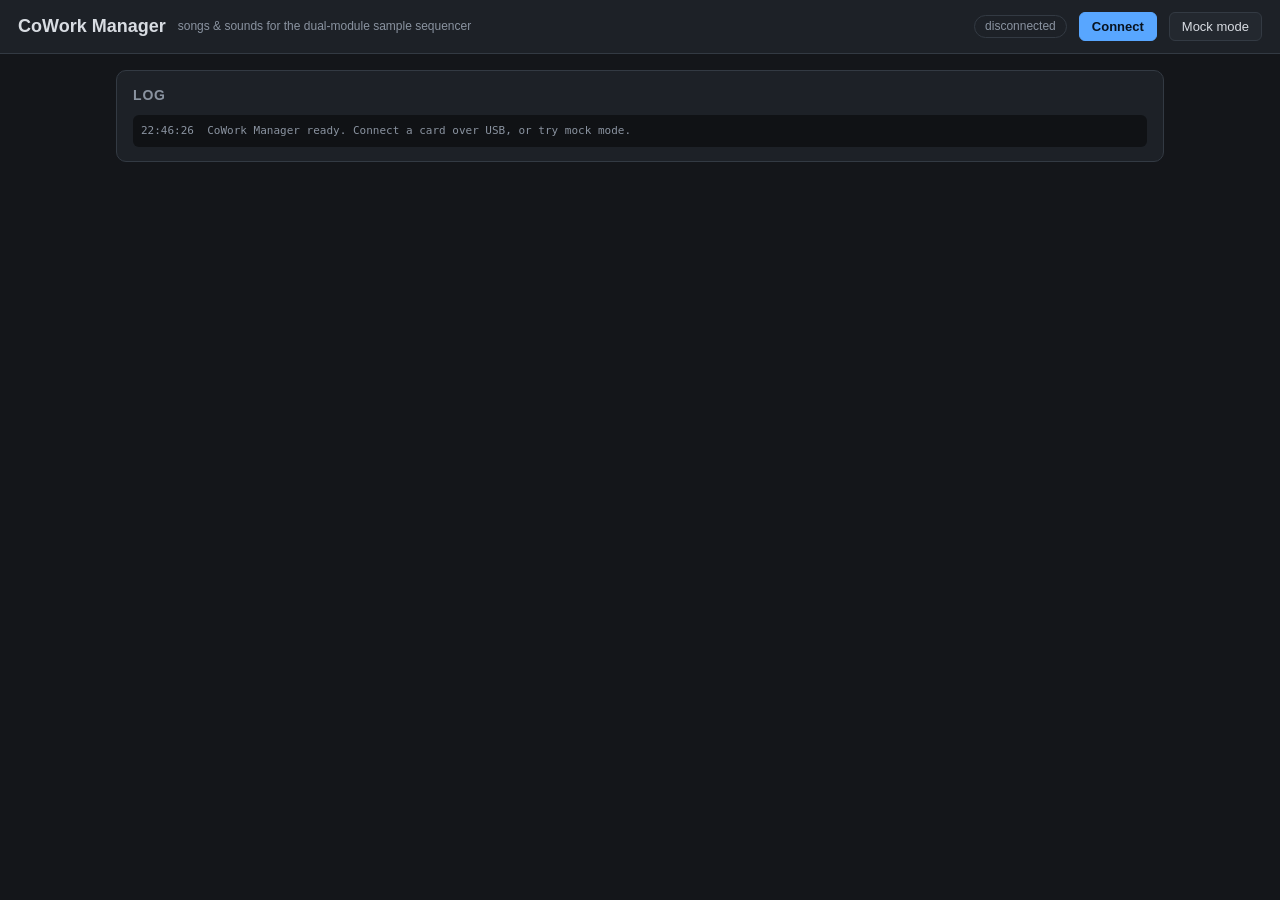
==== releases/121_CoWork/web/cowork.html @ e5cd23f5 "CoWork (121_CoWork): dual-module sample sequencer, new card Two Computers link over the front-panel " ====
<!DOCTYPE html>
<html lang="en">
<head>
<meta charset="utf-8">
<meta name="viewport" content="width=device-width, initial-scale=1">
<title>CoWork Manager</title>
<style>
:root {
  --bg: #14161a; --panel: #1d2127; --panel2: #23282f; --edge: #333a43;
  --text: #d8dce2; --dim: #8a93a0; --acc: #58a6ff; --ok: #4ec97a;
  --warn: #e8b34a; --err: #e06060; --mono: ui-monospace, Menlo, monospace;
}
* { box-sizing: border-box; }
body { margin: 0; background: var(--bg); color: var(--text);
  font: 14px/1.45 -apple-system, "Segoe UI", Roboto, sans-serif; }
header { display: flex; align-items: center; gap: 12px; padding: 12px 18px;
  background: var(--panel); border-bottom: 1px solid var(--edge);
  position: sticky; top: 0; z-index: 5; flex-wrap: wrap; }
header h1 { font-size: 18px; margin: 0; }
header .sub { color: var(--dim); font-size: 12px; }
main { max-width: 1080px; margin: 0 auto; padding: 16px; display: grid; gap: 16px; }
section { background: var(--panel); border: 1px solid var(--edge);
  border-radius: 10px; padding: 14px 16px; }
section h2 { font-size: 14px; margin: 0 0 10px; text-transform: uppercase;
  letter-spacing: .06em; color: var(--dim); }
button { background: var(--panel2); color: var(--text); border: 1px solid var(--edge);
  border-radius: 6px; padding: 6px 12px; cursor: pointer; font-size: 13px; }
button:hover { border-color: var(--acc); }
button.primary { background: var(--acc); color: #08131f; border-color: var(--acc); font-weight: 600; }
button:disabled { opacity: .45; cursor: default; }
select, input[type=text], input[type=number] { background: var(--panel2);
  color: var(--text); border: 1px solid var(--edge); border-radius: 6px; padding: 5px 8px; }
.pill { display: inline-block; padding: 2px 10px; border-radius: 999px;
  font-size: 12px; border: 1px solid var(--edge); color: var(--dim); }
.pill.on { color: var(--ok); border-color: var(--ok); }
.pill.err { color: var(--err); border-color: var(--err); }
.row { display: flex; gap: 10px; align-items: center; flex-wrap: wrap; }
.grid { display: grid; gap: 10px; }
.songs { grid-template-columns: repeat(auto-fill, minmax(220px, 1fr)); }
.kit { grid-template-columns: repeat(auto-fill, minmax(150px, 1fr)); }
.cell { background: var(--panel2); border: 1px solid var(--edge);
  border-radius: 8px; padding: 10px; }
.cell.drop { border-style: dashed; }
.cell.dragover { border-color: var(--acc); background: #253040; }
.cell h3 { margin: 0 0 6px; font-size: 13px; }
.cell .meta { color: var(--dim); font-size: 12px; }
.cell.dirty { border-color: var(--warn); }
.instr { display: grid; grid-template-columns: 1fr 1fr; gap: 12px; }
canvas.wave { width: 100%; height: 46px; background: #171a1f;
  border-radius: 4px; display: block; margin: 6px 0; }
#log { font-family: var(--mono); font-size: 11px; color: var(--dim);
  max-height: 160px; overflow-y: auto; white-space: pre-wrap;
  background: #101215; border-radius: 6px; padding: 8px; }
.bar { height: 8px; background: #10161d; border-radius: 4px; overflow: hidden; }
.bar > div { height: 100%; background: var(--acc); width: 0%; transition: width .1s; }
table { border-collapse: collapse; width: 100%; font-size: 13px; }
th, td { text-align: left; padding: 4px 8px; border-bottom: 1px solid var(--edge); }
th { color: var(--dim); font-weight: 500; }
label.cfg { display: flex; justify-content: space-between; align-items: center;
  gap: 10px; padding: 3px 0; }
.cfggrid { display: grid; grid-template-columns: repeat(auto-fill, minmax(280px, 1fr)); gap: 4px 24px; }
.hint { color: var(--dim); font-size: 12px; }
dialog { background: var(--panel); color: var(--text); border: 1px solid var(--edge);
  border-radius: 10px; max-width: 640px; width: 90%; }
dialog::backdrop { background: rgba(0,0,0,.55); }
</style>
</head>
<body>

<header>
  <h1>CoWork Manager</h1>
  <span class="sub">songs &amp; sounds for the dual-module sample sequencer</span>
  <span style="flex:1"></span>
  <span id="connState" class="pill">disconnected</span>
  <button id="btnConnect" class="primary">Connect</button>
  <button id="btnMock" title="Explore the UI against a simulated card">Mock mode</button>
</header>

<main>
  <section id="statusPanel" hidden>
    <h2>Card</h2>
    <div class="row">
      <span class="pill" id="stFlash">–</span>
      <span class="pill" id="stRole">–</span>
      <span class="pill" id="stMode">–</span>
      <span class="pill" id="stPlaying">–</span>
      <span class="pill" id="stBpm">–</span>
      <span class="pill" id="stLinked">–</span>
      <span style="flex:1"></span>
      <button id="btnPlay">Play</button>
      <button id="btnStop">Stop</button>
      <button id="btnRefresh">Refresh</button>
    </div>
    <div style="margin-top:10px">
      <div class="row" style="justify-content:space-between">
        <span class="hint">Sample storage</span><span class="hint" id="stUsage">–</span>
      </div>
      <div class="bar"><div id="usageBar"></div></div>
    </div>
  </section>

  <section id="songsPanel" hidden>
    <h2>Songs <span class="hint">— drop a .mid file on a slot</span></h2>
    <div class="grid songs" id="songGrid"></div>
  </section>

  <section id="instrPanel" hidden>
    <h2>Instruments <span class="hint">(melodic mode) — drop an audio file</span></h2>
    <div class="instr" id="instrGrid"></div>
  </section>

  <section id="kitPanel" hidden>
    <h2>Drum kit <span class="hint">(percussive mode) — drop audio files on pads</span></h2>
    <div class="row" style="margin-bottom:8px">
      <button id="btnGmReset">Reset note map to GM</button>
    </div>
    <div class="grid kit" id="kitGrid"></div>
  </section>

  <section id="configPanel" hidden>
    <h2>Configuration <span class="hint">— applies live; saved on the card when stopped</span></h2>
    <div class="cfggrid" id="cfgGrid"></div>
  </section>

  <section id="applyPanel" hidden>
    <h2>Apply changes</h2>
    <div class="row">
      <span id="applySummary" class="hint">No staged changes.</span>
      <span style="flex:1"></span>
      <button id="btnApply" class="primary" disabled>Apply to card</button>
    </div>
    <div class="bar" style="margin-top:8px"><div id="applyBar"></div></div>
    <div class="hint" id="applyDetail"></div>
  </section>

  <section>
    <h2>Log</h2>
    <div id="log"></div>
  </section>
</main>

<dialog id="midiDialog">
  <h3 style="margin-top:0">Import MIDI file</h3>
  <div id="midiInfo" class="hint"></div>
  <table id="midiTable"></table>
  <div class="hint" id="midiPreview" style="margin:8px 0"></div>
  <div class="row" style="justify-content:flex-end; margin-top:10px">
    <button id="midiCancel">Cancel</button>
    <button id="midiOk" class="primary">Stage to slot</button>
  </div>
</dialog>

<script id="cowork-core">
"use strict";
// ============================================================================
// CoWorkCore — pure logic shared with the node test harness. Everything in
// this block must run without a DOM. The byte formats implemented here are
// specified in docs/FORMATS.md; the firmware implements the same contract.
// ============================================================================
const CoWorkCore = (() => {

const PPQN = 96;
const SEQ_MAGIC = 0x51535743;   // "CWSQ"
const BANK_MAGIC = 0x42535743;  // "CWSB"
const CFG_MAGIC = 0x46435743;   // "CWCF"
const BANK_SLOTS = 18;
const NUM_LANES = 16;
const SAMPLE_RATE = 24000;
const SECTOR = 4096;
const SONG_SLOT_BYTES = 65536;
const MAX_EVENTS = Math.floor((SONG_SLOT_BYTES - 64) / 8);
const CONFIG_BYTES = 128;

// ---------------------------------------------------------------- CRC32
const crcTable = (() => {
  const t = new Uint32Array(256);
  for (let n = 0; n < 256; n++) {
    let c = n;
    for (let k = 0; k < 8; k++) c = (c & 1) ? (0xEDB88320 ^ (c >>> 1)) : (c >>> 1);
    t[n] = c >>> 0;
  }
  return t;
})();

function crc32(bytes) {
  let c = 0xFFFFFFFF;
  for (let i = 0; i < bytes.length; i++)
    c = crcTable[(c ^ bytes[i]) & 0xFF] ^ (c >>> 8);
  return (c ^ 0xFFFFFFFF) >>> 0;
}

// ---------------------------------------------------------------- helpers
function u32le(v) {
  return Uint8Array.of(v & 0xFF, (v >>> 8) & 0xFF, (v >>> 16) & 0xFF, (v >>> 24) & 0xFF);
}
function readU32(bytes, off) {
  return (bytes[off] | (bytes[off + 1] << 8) | (bytes[off + 2] << 16) |
          (bytes[off + 3] << 24)) >>> 0;
}
function readU16(bytes, off) { return bytes[off] | (bytes[off + 1] << 8); }
function writeU16(bytes, off, v) { bytes[off] = v & 0xFF; bytes[off + 1] = (v >>> 8) & 0xFF; }
function writeU32(bytes, off, v) {
  bytes[off] = v & 0xFF; bytes[off + 1] = (v >>> 8) & 0xFF;
  bytes[off + 2] = (v >>> 16) & 0xFF; bytes[off + 3] = (v >>> 24) & 0xFF;
}
function writeName(bytes, off, len, str) {
  for (let i = 0; i < len; i++) bytes[off + i] = 0;
  const enc = new TextEncoder().encode(str || "");
  for (let i = 0; i < Math.min(len, enc.length); i++) bytes[off + i] = enc[i];
}
function readName(bytes, off, len) {
  let end = off;
  while (end < off + len && bytes[end] !== 0) end++;
  return new TextDecoder().decode(bytes.slice(off, end));
}

const NOTE_NAMES = ["C", "C#", "D", "D#", "E", "F", "F#", "G", "G#", "A", "A#", "B"];
function noteName(n) { return NOTE_NAMES[n % 12] + (Math.floor(n / 12) - 1); }

// ---------------------------------------------------------------- flash map
// Mirrors src/storage/FlashMap.h — used by MockDevice and for sanity checks;
// the real card publishes its map via the I command.
function computeMap(flashBytes) {
  const configOff = 0x040000;
  const songsOff = configOff + SECTOR;
  const songSlots = flashBytes >= 8 * 1024 * 1024 ? 8 : 4;
  const bankOff = songsOff + songSlots * SONG_SLOT_BYTES;
  return {
    flash: flashBytes,
    config: { off: configOff, len: SECTOR },
    songs: { off: songsOff, slotLen: SONG_SLOT_BYTES, slots: songSlots },
    samples: { off: bankOff, dataOff: bankOff + SECTOR, end: flashBytes },
  };
}

// ---------------------------------------------------------------- SMF parser
function parseSMF(bytes) {
  if (bytes.length < 14) throw new Error("Not a MIDI file (too short)");
  let p = 0;
  const str4 = () => String.fromCharCode(bytes[p], bytes[p + 1], bytes[p + 2], bytes[p + 3]);
  if (str4() !== "MThd") throw new Error("Not a MIDI file (no MThd)");
  p += 4;
  const hlen = readU32be(); const format = readU16be(); const ntrks = readU16be();
  const division = readU16be();
  p += hlen - 6;
  if (format === 2) throw new Error("SMF format 2 is not supported");
  if (division & 0x8000) throw new Error("SMPTE time division is not supported");
  if (division === 0) throw new Error("Invalid time division");

  function readU32be() { const v = (bytes[p] << 24) | (bytes[p+1] << 16) | (bytes[p+2] << 8) | bytes[p+3]; p += 4; return v >>> 0; }
  function readU16be() { const v = (bytes[p] << 8) | bytes[p+1]; p += 2; return v; }
  function readVarLen(end) {
    let v = 0;
    for (let i = 0; i < 4 && p < end; i++) {
      const b = bytes[p++];
      v = (v << 7) | (b & 0x7F);
      if (!(b & 0x80)) return v;
    }
    return v;
  }

  const tracks = [];
  const warnings = [];
  for (let t = 0; t < ntrks && p + 8 <= bytes.length; t++) {
    if (str4() !== "MTrk") { warnings.push(`Track ${t}: bad chunk id, stopping`); break; }
    p += 4;
    const len = readU32be();
    const end = Math.min(p + len, bytes.length);
    const track = { name: "", events: [], channels: new Set(), noteCount: 0,
                    pitchSum: 0, minNote: 127, maxNote: 0 };
    let tick = 0;
    let running = 0;
    while (p < end) {
      tick += readVarLen(end);
      let status = bytes[p];
      if (status & 0x80) { p++; if (status < 0xF0) running = status; }
      else { status = running; if (!status) { p++; continue; } }

      if (status === 0xFF) {
        const type = bytes[p++];
        const mlen = readVarLen(end);
        if (type === 0x51 && mlen === 3) {
          const uspq = (bytes[p] << 16) | (bytes[p + 1] << 8) | bytes[p + 2];
          track.events.push({ tick, kind: "tempo", uspq });
        } else if (type === 0x58 && mlen >= 2) {
          track.events.push({ tick, kind: "tsig", num: bytes[p], denomLog2: bytes[p + 1] });
        } else if (type === 0x03) {
          track.name = new TextDecoder().decode(bytes.slice(p, p + mlen));
        }
        p += mlen;
        if (type === 0x2F) break;
        continue;
      }
      if (status === 0xF0 || status === 0xF7) { const slen = readVarLen(end); p += slen; continue; }

      const hi = status & 0xF0;
      const ch = status & 0x0F;
      const d1 = bytes[p++] & 0x7F;
      let d2 = 0;
      if (hi !== 0xC0 && hi !== 0xD0) d2 = bytes[p++] & 0x7F;

      if (hi === 0x90 && d2 > 0) {
        track.events.push({ tick, kind: "on", ch, note: d1, vel: d2 });
        track.channels.add(ch);
        track.noteCount++;
        track.pitchSum += d1;
        track.minNote = Math.min(track.minNote, d1);
        track.maxNote = Math.max(track.maxNote, d1);
      } else if (hi === 0x80 || (hi === 0x90 && d2 === 0)) {
        track.events.push({ tick, kind: "off", ch, note: d1 });
      }
      // CC / bend / aftertouch / program: dropped in v1
    }
    p = end;
    tracks.push(track);
  }
  return { format, division, tracks, warnings };
}

// Channel usage summary for the mapping UI
function smfChannelSummary(parsed) {
  const chans = new Map();
  for (const tr of parsed.tracks)
    for (const ev of tr.events) {
      if (ev.kind !== "on") continue;
      let c = chans.get(ev.ch);
      if (!c) { c = { ch: ev.ch, notes: 0, pitchSum: 0, min: 127, max: 0, trackNames: new Set() }; chans.set(ev.ch, c); }
      c.notes++; c.pitchSum += ev.note;
      c.min = Math.min(c.min, ev.note); c.max = Math.max(c.max, ev.note);
      if (tr.name) c.trackNames.add(tr.name);
    }
  const list = [...chans.values()].sort((a, b) => a.ch - b.ch);
  for (const c of list) c.avg = c.notes ? c.pitchSum / c.notes : 0;
  return list;
}

// Auto-suggest channel -> part: ch10 drums, lowest avg pitch bass, densest lead
function suggestChannelMap(summary) {
  const map = {};
  for (const c of summary) map[c.ch] = -1;
  const melodic = summary.filter(c => c.ch !== 9);
  for (const c of summary) if (c.ch === 9) map[9] = 2;
  if (melodic.length) {
    const byPitch = [...melodic].sort((a, b) => a.avg - b.avg);
    const bass = byPitch[0];
    const rest = melodic.filter(c => c !== bass);
    const lead = rest.sort((a, b) => b.notes - a.notes)[0];
    if (lead) map[lead.ch] = 0;
    if (rest.length || !lead) map[bass.ch] = 1;
    else map[bass.ch] = 0; // only one melodic channel: make it the lead
  }
  return map;
}

// Convert a parsed SMF + channel->part map into CWSQ fields.
// channelMap: {ch: 0|1|2|-1}. Returns {events, lengthTicks, tempoUspq, tsig, stats}.
function convertSMF(parsed, channelMap, opts = {}) {
  const scale = PPQN / parsed.division;
  const raw = [];
  let tsig = { num: 4, denomLog2: 2 };
  let sawTsig = false;

  for (const tr of parsed.tracks) {
    for (const ev of tr.events) {
      const tick = Math.round(ev.tick * scale);
      if (ev.kind === "tempo") raw.push({ tick, type: 2, uspq: ev.uspq });
      else if (ev.kind === "tsig") { if (!sawTsig) { tsig = { num: ev.num, denomLog2: ev.denomLog2 }; sawTsig = true; } }
      else if (ev.kind === "on" || ev.kind === "off") {
        const part = channelMap[ev.ch];
        if (part === undefined || part < 0) continue;
        raw.push({ tick, type: ev.kind === "on" ? 1 : 0, part, note: ev.note, vel: ev.vel || 0 });
      }
    }
  }

  // Sort: tick, then TEMPO(2) -> OFF(0) -> ON(1)
  const order = { 2: 0, 0: 1, 1: 2 };
  raw.sort((a, b) => a.tick - b.tick || order[a.type] - order[b.type]);

  // Pair notes; repair overlaps; enforce min 1-tick length
  const active = new Map(); // key part<<8|note -> [onTick,...] FIFO
  const out = [];
  let lastTempo = -1;
  for (const ev of raw) {
    if (ev.type === 2) {
      if (ev.uspq !== lastTempo) { out.push(ev); lastTempo = ev.uspq; }
      continue;
    }
    const key = (ev.part << 8) | ev.note;
    if (ev.type === 1) {
      if (active.has(key) && active.get(key).length > 0) {
        // Overlapping same-pitch note: retrigger
        out.push({ tick: ev.tick, type: 0, part: ev.part, note: ev.note, vel: 0 });
        active.get(key).shift();
      }
      out.push(ev);
      if (!active.has(key)) active.set(key, []);
      active.get(key).push(ev.tick);
    } else {
      const q = active.get(key);
      if (!q || q.length === 0) continue; // stray off
      const onTick = q.shift();
      out.push({ tick: Math.max(ev.tick, onTick + 1), type: 0, part: ev.part, note: ev.note, vel: 0 });
    }
  }
  let maxTick = 0;
  for (const ev of out) maxTick = Math.max(maxTick, ev.tick);
  // Dangling note-ons get an off at the end
  for (const [key, q] of active)
    for (const onTick of q)
      out.push({ tick: Math.max(maxTick, onTick + 1), type: 0,
                 part: (key >> 8) & 0xFF, note: key & 0xFF, vel: 0 });
  for (const ev of out) maxTick = Math.max(maxTick, ev.tick);

  // Re-sort after repairs (off ticks may have moved)
  out.sort((a, b) => a.tick - b.tick || order[a.type] - order[b.type]);

  // Bar-round the length
  const ticksPerBar = Math.max(1, Math.round(tsig.num * PPQN * 4 / (1 << tsig.denomLog2)));
  const lengthTicks = Math.max(ticksPerBar, Math.ceil(maxTick / ticksPerBar) * ticksPerBar);

  const firstTempo = out.find(e => e.type === 2 && e.tick === 0);
  const tempoUspq = opts.tempoUspq || (firstTempo ? firstTempo.uspq : 500000);

  const stats = {
    events: out.length + 1, // + END sentinel
    bytes: 64 + (out.length + 1) * 8,
    bars: lengthTicks / ticksPerBar,
    tempoChanges: out.filter(e => e.type === 2).length,
    truncated: false,
  };
  if (out.length + 1 > MAX_EVENTS) {
    out.length = MAX_EVENTS - 1;
    stats.truncated = true;
    stats.events = out.length + 1;
    stats.bytes = 64 + (out.length + 1) * 8;
  }
  return { events: out, lengthTicks, tempoUspq, tsig, stats };
}

// ---------------------------------------------------------------- CWSQ codec
function encodeSong({ name, events, lengthTicks, loopStart = 0, loopEnd = null,
                      tempoUspq = 500000, tsig = { num: 4, denomLog2: 2 }, loop = true }) {
  if (loopEnd === null) loopEnd = lengthTicks;
  const n = events.length + 1;
  const evBytes = new Uint8Array(n * 8);
  let o = 0;
  const put = (tick, type, b5, b6, b7) => {
    writeU32(evBytes, o, tick);
    evBytes[o + 4] = type; evBytes[o + 5] = b5; evBytes[o + 6] = b6; evBytes[o + 7] = b7;
    o += 8;
  };
  for (const ev of events) {
    if (ev.type === 2)
      put(ev.tick, 2, (ev.uspq >> 16) & 0xFF, (ev.uspq >> 8) & 0xFF, ev.uspq & 0xFF);
    else
      put(ev.tick, ev.type, ev.part, ev.note, ev.type === 1 ? Math.max(1, ev.vel) : 0);
  }
  put(lengthTicks, 0x7F, 0, 0, 0); // END sentinel

  const buf = new Uint8Array(64 + evBytes.length);
  writeU32(buf, 0, SEQ_MAGIC);
  writeU16(buf, 4, 1);
  writeU16(buf, 6, loop ? 1 : 0);
  writeU16(buf, 8, PPQN);
  buf[10] = tsig.num; buf[11] = tsig.denomLog2;
  writeU32(buf, 12, tempoUspq);
  writeU32(buf, 16, lengthTicks);
  writeU32(buf, 20, loopStart);
  writeU32(buf, 24, loopEnd);
  writeU32(buf, 28, n);
  writeName(buf, 32, 24, name);
  writeU32(buf, 56, crc32(evBytes));
  writeU32(buf, 60, 0xFFFFFFFF);
  buf.set(evBytes, 64);
  if (buf.length > SONG_SLOT_BYTES) throw new Error("Song exceeds the 64 KB slot");
  return buf;
}

function decodeSongHeader(bytes) {
  if (bytes.length < 64 || readU32(bytes, 0) !== SEQ_MAGIC) return null;
  return {
    version: readU16(bytes, 4),
    flags: readU16(bytes, 6),
    ppqn: readU16(bytes, 8),
    tsig: { num: bytes[10], denomLog2: bytes[11] },
    tempoUspq: readU32(bytes, 12),
    lengthTicks: readU32(bytes, 16),
    loopStart: readU32(bytes, 20),
    loopEnd: readU32(bytes, 24),
    eventCount: readU32(bytes, 28),
    name: readName(bytes, 32, 24),
    eventsCrc: readU32(bytes, 56),
  };
}

function decodeSong(bytes) {
  const h = decodeSongHeader(bytes);
  if (!h) return null;
  const events = [];
  for (let i = 0; i < h.eventCount; i++) {
    const o = 64 + i * 8;
    const type = bytes[o + 4];
    const e = { tick: readU32(bytes, o), type };
    if (type === 2) e.uspq = (bytes[o + 5] << 16) | (bytes[o + 6] << 8) | bytes[o + 7];
    else { e.part = bytes[o + 5]; e.note = bytes[o + 6]; e.vel = bytes[o + 7]; }
    events.push(e);
  }
  return { header: h, events };
}

// ---------------------------------------------------------------- CWSB codec
const GM_DRUM_MAP = [
  { name: "Kick", note: 36, choke: 0 },  { name: "Rim", note: 37, choke: 0 },
  { name: "Snare", note: 38, choke: 0 }, { name: "Clap", note: 39, choke: 0 },
  { name: "ClHat", note: 42, choke: 1 }, { name: "PdHat", note: 44, choke: 1 },
  { name: "OpHat", note: 46, choke: 1 }, { name: "LowTom", note: 41, choke: 0 },
  { name: "MidTom", note: 45, choke: 0 },{ name: "HiTom", note: 48, choke: 0 },
  { name: "Crash", note: 49, choke: 0 }, { name: "Ride", note: 51, choke: 0 },
  { name: "Tamb", note: 54, choke: 0 },  { name: "Cowbell", note: 56, choke: 0 },
  { name: "Shaker", note: 70, choke: 0 },{ name: "Clave", note: 75, choke: 0 },
];

// slots: 18 entries {name, offset, lengthFrames, root, assignNote, flags, choke, dataCrc}
// offset 0xFFFFFFFF / lengthFrames 0 = empty.
function encodeBankDir(slots, dataBytesUsed) {
  const buf = new Uint8Array(SECTOR).fill(0xFF);
  const entries = new Uint8Array(BANK_SLOTS * 32);
  for (let i = 0; i < BANK_SLOTS; i++) {
    const s = slots[i] || {};
    const o = i * 32;
    writeName(entries, o, 12, s.name || "");
    writeU32(entries, o + 12, s.offset === undefined ? 0xFFFFFFFF : s.offset);
    writeU32(entries, o + 16, s.lengthFrames || 0);
    writeU32(entries, o + 20, SAMPLE_RATE);
    entries[o + 24] = s.root === undefined ? 0xFF : s.root;
    entries[o + 25] = s.assignNote === undefined ? 0xFF : s.assignNote;
    entries[o + 26] = s.flags || 0;
    entries[o + 27] = s.choke || 0;
    writeU32(entries, o + 28, s.dataCrc || 0);
  }
  writeU32(buf, 0, BANK_MAGIC);
  writeU16(buf, 4, 1);
  writeU16(buf, 6, BANK_SLOTS);
  writeU32(buf, 8, SAMPLE_RATE);
  writeU32(buf, 12, dataBytesUsed || 0);
  writeU32(buf, 16, crc32(entries));
  buf.set(entries, 32);
  return buf;
}

function decodeBankDir(bytes) {
  if (bytes.length < SECTOR || readU32(bytes, 0) !== BANK_MAGIC) return null;
  const slots = [];
  for (let i = 0; i < BANK_SLOTS; i++) {
    const o = 32 + i * 32;
    slots.push({
      name: readName(bytes, o, 12),
      offset: readU32(bytes, o + 12),
      lengthFrames: readU32(bytes, o + 16),
      sampleRate: readU32(bytes, o + 20),
      root: bytes[o + 24],
      assignNote: bytes[o + 25],
      flags: bytes[o + 26],
      choke: bytes[o + 27],
      dataCrc: readU32(bytes, o + 28),
    });
  }
  return { dataBytesUsed: readU32(bytes, 12), dirCrc: readU32(bytes, 16), slots };
}

// First-fit allocator: keeps slots that already live on the card at their
// offsets, packs new/changed slots into the gaps. Offsets are relative to
// the bank base; data starts at SECTOR. Returns null if it doesn't fit.
function allocateBank(slots, bankBytes) {
  const fixed = [];
  for (const s of slots)
    if (s && s.lengthFrames > 0 && s.offset !== undefined && s.offset !== 0xFFFFFFFF && !s.dirty)
      fixed.push({ start: s.offset, end: s.offset + Math.ceil(s.lengthFrames * 2 / SECTOR) * SECTOR });
  fixed.sort((a, b) => a.start - b.start);

  for (const s of slots) {
    if (!s || !s.dirty || !s.lengthFrames) continue;
    const need = Math.ceil(s.lengthFrames * 2 / SECTOR) * SECTOR;
    let at = SECTOR;
    let placed = false;
    for (let i = 0; i <= fixed.length; i++) {
      const gapEnd = i < fixed.length ? fixed[i].start : bankBytes;
      if (gapEnd - at >= need) {
        s.offset = at;
        fixed.splice(i, 0, { start: at, end: at + need });
        placed = true;
        break;
      }
      if (i < fixed.length) at = Math.max(at, fixed[i].end);
    }
    if (!placed) return null;
  }
  let used = 0;
  for (const s of slots)
    if (s && s.lengthFrames > 0 && s.offset !== 0xFFFFFFFF && s.offset !== undefined)
      used += Math.ceil(s.lengthFrames * 2 / SECTOR) * SECTOR;
  return { slots, used };
}

// ---------------------------------------------------------------- CWCF codec
function defaultConfig() {
  const chanMap = new Array(16).fill(0xFF);
  chanMap[0] = 0; chanMap[1] = 1; chanMap[9] = 2;
  return {
    engineMode: 0, activeSong: 0, tempoBpmX10: 1200, swing: 50,
    outSrcBits: 0, fwdEnable: 0x0F, pulse1Lane: 0, pulse2Lane: 2, cv2Lane: 0,
    out2LaneMask: 0x0001, releaseLead: 15, releaseBass: 30, masterVol: 200,
    midiChannelToPart: chanMap,
  };
}

function encodeConfig(c) {
  const buf = new Uint8Array(CONFIG_BYTES).fill(0xFF);
  writeU32(buf, 0, CFG_MAGIC);
  writeU16(buf, 4, 1);
  buf[6] = c.engineMode; buf[7] = c.activeSong;
  writeU16(buf, 8, c.tempoBpmX10);
  buf[10] = c.swing; buf[11] = c.outSrcBits; buf[12] = c.fwdEnable;
  buf[13] = c.pulse1Lane; buf[14] = c.pulse2Lane; buf[15] = c.cv2Lane;
  writeU16(buf, 16, c.out2LaneMask);
  buf[18] = c.releaseLead; buf[19] = c.releaseBass; buf[20] = c.masterVol;
  buf[21] = 0;
  for (let i = 0; i < 16; i++) buf[22 + i] = c.midiChannelToPart[i];
  writeU32(buf, 124, crc32(buf.subarray(0, 124)));
  return buf;
}

function decodeConfig(bytes) {
  if (bytes.length !== CONFIG_BYTES || readU32(bytes, 0) !== CFG_MAGIC) return null;
  const c = {
    engineMode: bytes[6], activeSong: bytes[7],
    tempoBpmX10: readU16(bytes, 8), swing: bytes[10],
    outSrcBits: bytes[11], fwdEnable: bytes[12],
    pulse1Lane: bytes[13], pulse2Lane: bytes[14], cv2Lane: bytes[15],
    out2LaneMask: readU16(bytes, 16),
    releaseLead: bytes[18], releaseBass: bytes[19], masterVol: bytes[20],
    midiChannelToPart: Array.from(bytes.subarray(22, 38)),
  };
  return c;
}

// ---------------------------------------------------------------- audio utils
function mixToMono(channels) {
  if (channels.length === 1) return channels[0];
  const n = channels[0].length;
  const out = new Float32Array(n);
  for (let i = 0; i < n; i++) {
    let s = 0;
    for (const ch of channels) s += ch[i];
    out[i] = s / channels.length;
  }
  return out;
}

function normalizePeak(f32, targetDb = -1) {
  let peak = 0;
  for (let i = 0; i < f32.length; i++) peak = Math.max(peak, Math.abs(f32[i]));
  if (peak === 0) return f32;
  const g = Math.pow(10, targetDb / 20) / peak;
  const out = new Float32Array(f32.length);
  for (let i = 0; i < f32.length; i++) out[i] = f32[i] * g;
  return out;
}

function trimSilence(f32, threshold = 0.002) {
  let start = 0, end = f32.length;
  while (start < end && Math.abs(f32[start]) < threshold) start++;
  while (end > start && Math.abs(f32[end - 1]) < threshold) end--;
  // Keep a hair of the attack
  start = Math.max(0, start - 8);
  return f32.slice(start, end);
}

function floatToInt16(f32) {
  const out = new Int16Array(f32.length);
  for (let i = 0; i < f32.length; i++) {
    let v = Math.round(f32[i] * 32767);
    if (v > 32767) v = 32767;
    if (v < -32768) v = -32768;
    out[i] = v;
  }
  return out;
}

function int16Bytes(i16) {
  return new Uint8Array(i16.buffer, i16.byteOffset, i16.length * 2);
}

// ---------------------------------------------------------------- protocol
// link = { write(Uint8Array): Promise, reader: ByteReader }
class ByteReader {
  constructor() { this.chunks = []; this.len = 0; this.waiter = null; }
  push(bytes) {
    if (bytes.length === 0) return;
    this.chunks.push(bytes);
    this.len += bytes.length;
    if (this.waiter) { const w = this.waiter; this.waiter = null; w(); }
  }
  clear() { this.chunks = []; this.len = 0; }
  async _wait(timeoutMs) {
    await new Promise((res, rej) => {
      const t = setTimeout(() => { this.waiter = null; rej(new Error("timeout")); }, timeoutMs);
      this.waiter = () => { clearTimeout(t); res(); };
    });
  }
  async readExact(n, timeoutMs = 4000) {
    while (this.len < n) await this._wait(timeoutMs);
    const out = new Uint8Array(n);
    let o = 0;
    while (o < n) {
      const c = this.chunks[0];
      const take = Math.min(c.length, n - o);
      out.set(c.subarray(0, take), o);
      o += take;
      if (take === c.length) this.chunks.shift();
      else this.chunks[0] = c.subarray(take);
      this.len -= take;
    }
    return out;
  }
  async readLine(timeoutMs = 4000) {
    const bytes = [];
    for (;;) {
      const b = await this.readExact(1, timeoutMs);
      if (b[0] === 10) return String.fromCharCode(...bytes);
      bytes.push(b[0]);
      if (bytes.length > 1024) throw new Error("line too long");
    }
  }
}

class Protocol {
  constructor(link) { this.link = link; }

  async sync() {
    this.link.reader.clear();
    await this.link.write(Uint8Array.of(0x58)); // 'X'
    const line = await this.link.reader.readLine(1500);
    if (line !== "SYNC") throw new Error("sync failed: " + line);
  }

  async info() {
    await this.link.write(Uint8Array.of(0x49)); // 'I'
    const len = readU32(await this.link.reader.readExact(4), 0);
    if (len === 0 || len > 4096) throw new Error("bad info length");
    const body = await this.link.reader.readExact(len);
    return JSON.parse(new TextDecoder().decode(body));
  }

  async read(off, len, onProgress) {
    const req = new Uint8Array(9);
    req[0] = 0x52; // 'R'
    req.set(u32le(off), 1); req.set(u32le(len), 5);
    await this.link.write(req);
    const granted = readU32(await this.link.reader.readExact(4), 0);
    if (granted === 0) throw new Error("read rejected");
    const out = new Uint8Array(granted);
    let got = 0;
    while (got < granted) {
      const n = Math.min(1024, granted - got);
      out.set(await this.link.reader.readExact(n, 8000), got);
      got += n;
      if (got < granted) await this.link.write(Uint8Array.of(0x41)); // 'A'
      if (onProgress) onProgress(got, granted);
    }
    const crc = readU32(await this.link.reader.readExact(4), 0);
    const done = await this.link.reader.readLine();
    if (done !== "DONE") throw new Error("read framing error");
    if (crc !== crc32(out)) throw new Error("read CRC mismatch");
    return out;
  }

  async write(off, bytes, onProgress) {
    const req = new Uint8Array(13);
    req[0] = 0x57; // 'W'
    req.set(u32le(off), 1); req.set(u32le(bytes.length), 5);
    req.set(u32le(crc32(bytes)), 9);
    await this.link.write(req);
    const resp = await this.link.reader.readLine();
    if (resp !== "OK") throw new Error("write rejected: " + resp);
    for (let o = 0; o < bytes.length; o += 4096) {
      await this.link.write(bytes.subarray(o, Math.min(o + 4096, bytes.length)));
      if (onProgress) onProgress(Math.min(o + 4096, bytes.length), bytes.length);
      await new Promise(r => setTimeout(r, 0)); // let the UI breathe
    }
    const fin = await this.link.reader.readLine(20000);
    if (fin !== "OK") throw new Error("write failed: " + fin);
  }

  async erase(off, len) {
    const req = new Uint8Array(9);
    req[0] = 0x45; // 'E'
    req.set(u32le(off), 1); req.set(u32le(len), 5);
    await this.link.write(req);
    const resp = await this.link.reader.readLine(30000);
    if (resp !== "OK") throw new Error("erase failed: " + resp);
  }

  async getConfig() {
    await this.link.write(Uint8Array.of(0x47)); // 'G'
    const len = readU32(await this.link.reader.readExact(4), 0);
    const body = await this.link.reader.readExact(len);
    const c = decodeConfig(body);
    if (!c) throw new Error("bad config blob");
    return c;
  }

  async setConfig(cfg) {
    const blob = encodeConfig(cfg);
    const msg = new Uint8Array(1 + 4 + blob.length + 4);
    msg[0] = 0x53; // 'S'
    msg.set(u32le(blob.length), 1);
    msg.set(blob, 5);
    msg.set(u32le(crc32(blob)), 5 + blob.length);
    await this.link.write(msg);
    const resp = await this.link.reader.readLine();
    if (resp !== "OK") throw new Error("config rejected: " + resp);
  }

  async transport(sub) {
    await this.link.write(Uint8Array.of(0x54, sub.charCodeAt(0))); // 'T'
    if (sub === "?") {
      const line = await this.link.reader.readLine();
      return JSON.parse(line);
    }
    const resp = await this.link.reader.readLine(2000);
    if (resp !== "OK") throw new Error("transport: " + resp);
    return null;
  }
}

// ---------------------------------------------------------------- mock device
// Implements the firmware side of COWORK1 over an in-memory flash image,
// with responses split at random boundaries to prove framing independence.
class MockDevice {
  constructor(flashBytes = 16 * 1024 * 1024, opts = {}) {
    this.flash = new Uint8Array(flashBytes).fill(0xFF);
    this.map = computeMap(flashBytes);
    this.state = { playing: false, role: "leader", linked: false, mode: 0, song: 0, bpm: 120.0, tick: 0 };
    this.config = defaultConfig();
    this.fragment = opts.fragment !== false;
    this.rngState = opts.seed || 42;
    this.inbox = [];
    this.inboxLen = 0;
    this.waiter = null;
    this.reader = new ByteReader();
    this._run();
  }

  // link interface
  async write(bytes) {
    this.inbox.push(new Uint8Array(bytes));
    this.inboxLen += bytes.length;
    if (this.waiter) { const w = this.waiter; this.waiter = null; w(); }
  }

  _rand(n) {
    this.rngState = (this.rngState * 1664525 + 1013904223) >>> 0;
    return this.rngState % n;
  }

  _send(bytes) {
    let b = bytes instanceof Uint8Array ? bytes : new TextEncoder().encode(bytes);
    if (!this.fragment || b.length < 2) { this.reader.push(b); return; }
    let o = 0;
    while (o < b.length) {
      const n = 1 + this._rand(Math.min(64, b.length - o));
      this.reader.push(b.slice(o, o + n));
      o += n;
    }
  }

  async _recv(n) {
    while (this.inboxLen < n)
      await new Promise(res => { this.waiter = res; });
    const out = new Uint8Array(n);
    let o = 0;
    while (o < n) {
      const c = this.inbox[0];
      const take = Math.min(c.length, n - o);
      out.set(c.subarray(0, take), o);
      o += take;
      if (take === c.length) this.inbox.shift();
      else this.inbox[0] = c.subarray(take);
      this.inboxLen -= take;
    }
    return out;
  }

  _inWritable(off, len) {
    if (len === 0 || off + len > 0xFFFFFFFF) return false;
    const m = this.map;
    const end = off + len;
    const inSongs = off >= m.songs.off && end <= m.samples.off;
    const inBank = off >= m.samples.off && end <= m.samples.end;
    return inSongs || inBank;
  }

  async _run() {
    for (;;) {
      const [cmd] = await this._recv(1);
      switch (String.fromCharCode(cmd)) {
      case "X": this._send("SYNC\n"); break;
      case "Q": break;
      case "I": {
        const m = this.map;
        const json = JSON.stringify({
          proto: "COWORK1", fw: "mock", flash: m.flash,
          config: m.config, songs: m.songs, samples: m.samples,
          state: this.state,
        });
        const b = new TextEncoder().encode(json);
        this._send(u32le(b.length));
        this._send(b);
        break;
      }
      case "R": {
        const a = await this._recv(8);
        const off = readU32(a, 0), len = readU32(a, 4);
        if (!this._inWritable(off, len)) { this._send(u32le(0)); break; }
        this._send(u32le(len));
        const data = this.flash.subarray(off, off + len);
        let sent = 0;
        while (sent < len) {
          const n = Math.min(1024, len - sent);
          this._send(data.slice(sent, sent + n));
          sent += n;
          if (sent < len) {
            const [ack] = await this._recv(1);
            if (ack !== 0x41) { sent = -1; break; }
          }
        }
        if (sent < 0) break;
        this._send(u32le(crc32(data)));
        this._send("DONE\n");
        break;
      }
      case "W": {
        const a = await this._recv(12);
        const off = readU32(a, 0), len = readU32(a, 4), want = readU32(a, 8);
        if (this.state.playing) { this._send("ERR BUSY\n"); break; }
        if (!this._inWritable(off, len)) { this._send("ERR RANGE\n"); break; }
        if (off % SECTOR) { this._send("ERR ALIGN\n"); break; }
        this._send("OK\n");
        const body = await this._recv(len);
        if (crc32(body) !== want || this.corruptNextWrite) {
          this.corruptNextWrite = false;
          this._send("CRC\n");
          break;
        }
        // JIT erase then program
        const eraseEnd = off + Math.ceil(len / SECTOR) * SECTOR;
        this.flash.fill(0xFF, off, Math.min(eraseEnd, this.flash.length));
        this.flash.set(body, off);
        this._send("OK\n");
        break;
      }
      case "E": {
        const a = await this._recv(8);
        const off = readU32(a, 0), len = readU32(a, 4);
        if (this.state.playing) { this._send("ERR BUSY\n"); break; }
        if (!this._inWritable(off, len)) { this._send("ERR RANGE\n"); break; }
        if (off % SECTOR || len % SECTOR) { this._send("ERR ALIGN\n"); break; }
        this.flash.fill(0xFF, off, off + len);
        this._send("OK\n");
        break;
      }
      case "G": {
        const blob = encodeConfig(this.config);
        this._send(u32le(blob.length));
        this._send(blob);
        break;
      }
      case "S": {
        const lenB = await this._recv(4);
        const len = readU32(lenB, 0);
        if (len !== CONFIG_BYTES) { this._send("ERR LEN\n"); break; }
        const body = await this._recv(len);
        const crcB = await this._recv(4);
        if (readU32(crcB, 0) !== crc32(body)) { this._send("CRC\n"); break; }
        const c = decodeConfig(body);
        if (!c) { this._send("ERR LEN\n"); break; }
        this.config = c;
        this.state.mode = c.engineMode;
        this.state.song = c.activeSong;
        this._send("OK\n");
        break;
      }
      case "T": {
        const [sub] = await this._recv(1);
        const s = String.fromCharCode(sub);
        if (s === "?") this._send(JSON.stringify(this.state) + "\n");
        else if (s === "S") { this.state.playing = false; this._send("OK\n"); }
        else if (s === "P") {
          if (this.state.role !== "leader") this._send("ERR ROLE\n");
          else { this.state.playing = true; this._send("OK\n"); }
        }
        else if (s === "R") this._send("OK\n");
        break;
      }
      default: break;
      }
    }
  }
}

return {
  PPQN, SEQ_MAGIC, BANK_MAGIC, CFG_MAGIC, BANK_SLOTS, NUM_LANES, SAMPLE_RATE,
  SECTOR, SONG_SLOT_BYTES, MAX_EVENTS, CONFIG_BYTES, GM_DRUM_MAP,
  crc32, u32le, readU32, readU16, computeMap, noteName,
  parseSMF, smfChannelSummary, suggestChannelMap, convertSMF,
  encodeSong, decodeSong, decodeSongHeader,
  encodeBankDir, decodeBankDir, allocateBank,
  defaultConfig, encodeConfig, decodeConfig,
  mixToMono, normalizePeak, trimSilence, floatToInt16, int16Bytes,
  ByteReader, Protocol, MockDevice,
};

})();
if (typeof globalThis !== "undefined") globalThis.CoWorkCore = CoWorkCore;
</script>

<script>
"use strict";
// ============================================================================
// UI layer — browser only. Talks to the card through CoWorkCore.Protocol
// over Web Serial, or through CoWorkCore.MockDevice in mock mode.
// ============================================================================
(() => {
const C = CoWorkCore;
const $ = id => document.getElementById(id);

const state = {
  proto: null,
  info: null,
  config: null,
  songs: [],      // {onCard: header|null, staged: {name, bytes}|null}
  slots: [],      // 18 sample slots {entry, pcm:Int16Array|null, dirty}
  connected: false,
  mock: false,
  port: null,
};

function log(msg, cls) {
  const el = $("log");
  const line = document.createElement("div");
  line.textContent = `${new Date().toTimeString().slice(0, 8)}  ${msg}`;
  if (cls) line.style.color = `var(--${cls})`;
  el.appendChild(line);
  el.scrollTop = el.scrollHeight;
}

// ------------------------------------------------------------- connection
async function connectSerial() {
  if (!navigator.serial) {
    log("Web Serial is not available — use Chrome or Edge, or try mock mode.", "err");
    return;
  }
  const port = await navigator.serial.requestPort({
    filters: [{ usbVendorId: 0x2E8A, usbProductId: 0x10C3 }],
  });
  await port.open({ baudRate: 115200 });
  const reader = new C.ByteReader();
  const writer = port.writable.getWriter();
  (async () => {
    const r = port.readable.getReader();
    try {
      for (;;) {
        const { value, done } = await r.read();
        if (done) break;
        if (value) reader.push(value);
      }
    } catch (e) { /* device unplugged */ }
    disconnect("device disconnected");
  })();
  state.port = port;
  state.proto = new C.Protocol({ write: b => writer.write(b), reader });
  state.mock = false;
  await afterConnect();
}

async function connectMock() {
  const mock = new C.MockDevice(16 * 1024 * 1024);
  state.proto = new C.Protocol(mock);
  state.mock = true;
  await afterConnect();
  log("Mock mode: simulated 16 MB card. Nothing here touches real hardware.", "warn");
}

function disconnect(reason) {
  state.connected = false;
  state.proto = null;
  $("connState").textContent = "disconnected";
  $("connState").className = "pill";
  $("btnConnect").textContent = "Connect";
  if (reason) log(reason, "warn");
}

async function afterConnect() {
  await state.proto.sync();
  state.info = await state.proto.info();
  if (state.info.proto !== "COWORK1") throw new Error("Not a CoWork card");
  state.config = await state.proto.getConfig();
  state.connected = true;
  $("connState").textContent = state.mock ? "mock" : "connected";
  $("connState").className = "pill on";
  $("btnConnect").textContent = "Disconnect";
  log(`Connected: ${state.info.flash / 1048576} MB card, fw ${state.info.fw}`);
  await refreshCardContent();
  for (const id of ["statusPanel", "songsPanel", "instrPanel", "kitPanel", "configPanel", "applyPanel"])
    $(id).hidden = false;
  renderAll();
  pollStatus();
}

async function refreshCardContent() {
  const p = state.proto, inf = state.info;
  // Songs: read the 64-byte header of each slot
  state.songs = [];
  for (let i = 0; i < inf.songs.slots; i++) {
    const hdr = await p.read(inf.songs.off + i * inf.songs.slotLen, 64);
    state.songs.push({ onCard: C.decodeSongHeader(hdr), staged: null });
  }
  // Sample directory
  const dir = await p.read(inf.samples.off, C.SECTOR).catch(() => null);
  const decoded = dir ? C.decodeBankDir(dir) : null;
  state.slots = [];
  for (let i = 0; i < C.BANK_SLOTS; i++) {
    const e = decoded ? decoded.slots[i] : null;
    const populated = e && e.lengthFrames > 0 && e.offset !== 0xFFFFFFFF;
    state.slots.push({
      entry: populated ? e : emptySlotEntry(i),
      pcm: null,
      dirty: false,
      onCard: !!populated,
    });
  }
}

function emptySlotEntry(i) {
  const base = { name: "", offset: 0xFFFFFFFF, lengthFrames: 0, dataCrc: 0, flags: 0 };
  if (i === 0) return { ...base, root: 60, assignNote: 0xFF, choke: 0, name: "" };
  if (i === 1) return { ...base, root: 36, assignNote: 0xFF, choke: 0, name: "" };
  const gm = C.GM_DRUM_MAP[i - 2];
  return { ...base, root: 0xFF, assignNote: gm.note, choke: gm.choke, name: "" };
}

// ------------------------------------------------------------- status
let pollTimer = null;
async function pollStatus() {
  if (pollTimer) clearTimeout(pollTimer);
  if (!state.connected) return;
  try {
    const st = await state.proto.transport("?");
    $("stRole").textContent = st.role;
    $("stMode").textContent = st.mode ? "percussive" : "melodic";
    $("stPlaying").textContent = st.playing ? "playing" : "stopped";
    $("stPlaying").className = "pill" + (st.playing ? " on" : "");
    $("stBpm").textContent = `${st.bpm} BPM`;
    $("stLinked").textContent = st.linked ? "linked" : "no link";
    $("stLinked").className = "pill" + (st.linked ? " on" : "");
  } catch (e) { /* transient */ }
  pollTimer = setTimeout(pollStatus, 2000);
}

function renderStatus() {
  const inf = state.info;
  $("stFlash").textContent = `${inf.flash / 1048576} MB card — ${inf.songs.slots} songs`;
  const total = inf.samples.end - inf.samples.dataOff;
  let used = 0;
  for (const s of state.slots)
    if (s.entry.lengthFrames && s.entry.offset !== 0xFFFFFFFF)
      used += Math.ceil(s.entry.lengthFrames * 2 / C.SECTOR) * C.SECTOR;
  $("stUsage").textContent =
    `${(used / 1048576).toFixed(2)} / ${(total / 1048576).toFixed(1)} MB` +
    ` (~${Math.floor((total - used) / 48000)} s free at 24 kHz)`;
  $("usageBar").style.width = `${Math.min(100, used * 100 / total)}%`;
}

// ------------------------------------------------------------- songs UI
function renderSongs() {
  const grid = $("songGrid");
  grid.innerHTML = "";
  state.songs.forEach((slot, i) => {
    const cell = document.createElement("div");
    cell.className = "cell drop" + (slot.staged ? " dirty" : "");
    const cur = slot.staged
      ? { name: slot.staged.name, tag: "staged" }
      : slot.onCard ? { name: slot.onCard.name, tag: songMeta(slot.onCard) } : null;
    cell.innerHTML = `<h3>Slot ${i + 1}${state.config && state.config.activeSong === i ? " ●" : ""}</h3>
      <div class="meta">${cur ? `${escapeHtml(cur.name || "(unnamed)")}<br>${cur.tag}` : "empty — drop a .mid file"}</div>
      <div class="row" style="margin-top:6px">
        ${cur ? `<button data-act="clear">Clear</button>` : ""}
        <button data-act="active">Set active</button>
      </div>`;
    hookDrop(cell, files => importMidi(files[0], i));
    cell.querySelector('[data-act="active"]').onclick = async () => {
      state.config.activeSong = i;
      await pushConfig();
      renderSongs();
    };
    const clearBtn = cell.querySelector('[data-act="clear"]');
    if (clearBtn) clearBtn.onclick = () => {
      slot.staged = { name: "", bytes: null, clear: true };
      renderAll();
    };
    grid.appendChild(cell);
  });
}

function songMeta(h) {
  const bars = h.tsig.num ? Math.round(h.lengthTicks / (h.tsig.num * C.PPQN * 4 / (1 << h.tsig.denomLog2))) : 0;
  const bpm = Math.round(60000000 / h.tempoUspq);
  return `${bars} bars · ${bpm} BPM · ${h.eventCount} events`;
}

async function importMidi(file, slotIdx) {
  if (!file) return;
  let parsed;
  try {
    parsed = C.parseSMF(new Uint8Array(await file.arrayBuffer()));
  } catch (e) {
    log(`MIDI import failed: ${e.message}`, "err");
    return;
  }
  const summary = C.smfChannelSummary(parsed);
  if (!summary.length) { log("No notes found in that file.", "err"); return; }
  const suggested = C.suggestChannelMap(summary);

  const dlg = $("midiDialog");
  $("midiInfo").textContent =
    `${file.name} — format ${parsed.format}, ${parsed.tracks.length} tracks, division ${parsed.division}`;
  const tbl = $("midiTable");
  tbl.innerHTML = `<tr><th>Ch</th><th>Tracks</th><th>Notes</th><th>Range</th><th>Part</th></tr>`;
  const partNames = ["Lead", "Bass", "Drums", "Ignore"];
  for (const c of summary) {
    const tr = document.createElement("tr");
    const opts = partNames.map((n, v) => {
      const val = v === 3 ? -1 : v;
      return `<option value="${val}" ${suggested[c.ch] === val ? "selected" : ""}>${n}</option>`;
    }).join("");
    tr.innerHTML = `<td>${c.ch + 1}</td><td>${escapeHtml([...c.trackNames].join(", ")) || "–"}</td>
      <td>${c.notes}</td><td>${C.noteName(c.min)}–${C.noteName(c.max)}</td>
      <td><select data-ch="${c.ch}">${opts}</select></td>`;
    tbl.appendChild(tr);
  }
  const updatePreview = () => {
    const map = {};
    tbl.querySelectorAll("select").forEach(s => map[+s.dataset.ch] = +s.value);
    try {
      const conv = C.convertSMF(parsed, map);
      $("midiPreview").textContent =
        `${conv.stats.events} events · ${conv.stats.bytes} bytes of ${C.SONG_SLOT_BYTES}` +
        ` · ${conv.stats.bars} bars · ${conv.stats.tempoChanges} tempo changes` +
        (conv.stats.truncated ? " · TRUNCATED (over 64 KB)" : "");
      dlg.dataset.ok = conv.stats.truncated ? "" : "1";
    } catch (e) {
      $("midiPreview").textContent = e.message;
      dlg.dataset.ok = "";
    }
  };
  tbl.querySelectorAll("select").forEach(s => s.onchange = updatePreview);
  updatePreview();
  dlg.showModal();

  $("midiCancel").onclick = () => dlg.close();
  $("midiOk").onclick = () => {
    const map = {};
    tbl.querySelectorAll("select").forEach(s => map[+s.dataset.ch] = +s.value);
    const conv = C.convertSMF(parsed, map);
    const name = file.name.replace(/\.midi?$/i, "").slice(0, 23);
    const bytes = C.encodeSong({ name, events: conv.events, lengthTicks: conv.lengthTicks,
                                 tempoUspq: conv.tempoUspq, tsig: conv.tsig });
    state.songs[slotIdx].staged = { name, bytes };
    dlg.close();
    log(`Staged "${name}" to slot ${slotIdx + 1} (${bytes.length} bytes).`);
    renderAll();
  };
}

// ------------------------------------------------------------- samples UI
function renderInstruments() {
  const grid = $("instrGrid");
  grid.innerHTML = "";
  [0, 1].forEach(i => {
    const s = state.slots[i];
    const label = i === 0 ? "LEAD" : "BASS";
    const cell = document.createElement("div");
    cell.className = "cell drop" + (s.dirty ? " dirty" : "");
    const has = s.entry.lengthFrames > 0;
    cell.innerHTML = `<h3>${label}</h3>
      <div class="meta">${has ? `${escapeHtml(s.entry.name)} · ${(s.entry.lengthFrames / C.SAMPLE_RATE).toFixed(2)} s${s.onCard && !s.dirty ? " · on card" : ""}` : "empty — drop an audio file"}</div>
      <canvas class="wave" width="400" height="46"></canvas>
      <div class="row">
        <label class="hint">root
          <select data-root>${rootOptions(s.entry.root)}</select></label>
        <label class="hint"><input type="checkbox" data-loop ${s.entry.flags & 1 ? "checked" : ""}> loop</label>
        ${s.pcm ? `<button data-act="play">▶</button>` : ""}
        ${has ? `<button data-act="clear">Clear</button>` : ""}
      </div>`;
    hookDrop(cell, files => importSample(files[0], i));
    drawWave(cell.querySelector("canvas"), s.pcm);
    cell.querySelector("[data-root]").onchange = e => { s.entry.root = +e.target.value; markSlotDirtyMeta(i); };
    cell.querySelector("[data-loop]").onchange = e => { s.entry.flags = e.target.checked ? 1 : 0; markSlotDirtyMeta(i); };
    const play = cell.querySelector('[data-act="play"]');
    if (play) play.onclick = () => audition(s.pcm);
    const clear = cell.querySelector('[data-act="clear"]');
    if (clear) clear.onclick = () => { clearSlot(i); };
    grid.appendChild(cell);
  });
}

function renderKit() {
  const grid = $("kitGrid");
  grid.innerHTML = "";
  for (let lane = 0; lane < C.NUM_LANES; lane++) {
    const i = 2 + lane;
    const s = state.slots[i];
    const gm = C.GM_DRUM_MAP[lane];
    const has = s.entry.lengthFrames > 0;
    const cell = document.createElement("div");
    cell.className = "cell drop" + (s.dirty ? " dirty" : "");
    cell.innerHTML = `<h3>${lane + 1}. ${escapeHtml(s.entry.name || gm.name)}</h3>
      <div class="meta">${has ? `${(s.entry.lengthFrames / C.SAMPLE_RATE).toFixed(2)} s${s.onCard && !s.dirty ? " · on card" : ""}` : "empty"}</div>
      <div class="row" style="margin-top:4px">
        <label class="hint">note <input type="number" min="0" max="127" value="${s.entry.assignNote}" data-note style="width:60px"></label>
        <label class="hint">choke <select data-choke>${[0,1,2,3,4].map(g => `<option ${s.entry.choke === g ? "selected" : ""}>${g}</option>`).join("")}</select></label>
      </div>
      <div class="row" style="margin-top:4px">
        ${s.pcm ? `<button data-act="play">▶</button>` : ""}
        ${has ? `<button data-act="clear">Clear</button>` : ""}
      </div>`;
    hookDrop(cell, files => importSample(files[0], i));
    cell.querySelector("[data-note]").onchange = e => {
      const v = Math.max(0, Math.min(127, +e.target.value));
      s.entry.assignNote = v;
      markSlotDirtyMeta(i);
    };
    cell.querySelector("[data-choke]").onchange = e => { s.entry.choke = +e.target.value; markSlotDirtyMeta(i); };
    const play = cell.querySelector('[data-act="play"]');
    if (play) play.onclick = () => audition(s.pcm);
    const clear = cell.querySelector('[data-act="clear"]');
    if (clear) clear.onclick = () => clearSlot(i);
    grid.appendChild(cell);
  }
}

function rootOptions(sel) {
  let out = "";
  for (let n = 24; n <= 96; n++)
    out += `<option value="${n}" ${n === sel ? "selected" : ""}>${C.noteName(n)}</option>`;
  return out;
}

function markSlotDirtyMeta(i) {
  // Metadata-only change: directory rewrite needed, PCM stays put
  state.slots[i].metaDirty = true;
  renderApply();
}

function clearSlot(i) {
  state.slots[i] = { entry: emptySlotEntry(i), pcm: null, dirty: true, onCard: false };
  renderAll();
}

async function importSample(file, slotIdx) {
  if (!file) return;
  try {
    const ctx = new (window.AudioContext || window.webkitAudioContext)();
    const decoded = await ctx.decodeAudioData(await file.arrayBuffer());
    ctx.close();
    const off = new OfflineAudioContext(1, Math.ceil(decoded.duration * C.SAMPLE_RATE), C.SAMPLE_RATE);
    const src = off.createBufferSource();
    src.buffer = decoded;
    src.connect(off.destination);
    src.start();
    const resampled = await off.startRendering();
    let f32 = resampled.getChannelData(0);
    f32 = C.trimSilence(f32);
    f32 = C.normalizePeak(f32, -1);
    const pcm = C.floatToInt16(f32);
    if (pcm.length < 16) { log("Sample too short after trimming.", "err"); return; }

    const s = state.slots[slotIdx];
    s.pcm = pcm;
    s.dirty = true;
    s.onCard = false;
    s.entry.name = file.name.replace(/\.[^.]+$/, "").slice(0, 11);
    s.entry.lengthFrames = pcm.length;
    s.entry.dataCrc = C.crc32(C.int16Bytes(pcm));
    s.entry.offset = 0xFFFFFFFF; // allocated at Apply time
    log(`Loaded "${file.name}" -> ${(pcm.length / C.SAMPLE_RATE).toFixed(2)} s @ 24 kHz.`);
    renderAll();
  } catch (e) {
    log(`Audio import failed: ${e.message}`, "err");
  }
}

function audition(pcm) {
  if (!pcm) return;
  const ctx = new (window.AudioContext || window.webkitAudioContext)();
  const buf = ctx.createBuffer(1, pcm.length, C.SAMPLE_RATE);
  const ch = buf.getChannelData(0);
  for (let i = 0; i < pcm.length; i++) ch[i] = pcm[i] / 32768;
  const src = ctx.createBufferSource();
  src.buffer = buf;
  src.connect(ctx.destination);
  src.onended = () => ctx.close();
  src.start();
}

function drawWave(canvas, pcm) {
  const g = canvas.getContext("2d");
  g.fillStyle = "#171a1f";
  g.fillRect(0, 0, canvas.width, canvas.height);
  if (!pcm || !pcm.length) return;
  g.strokeStyle = "#58a6ff";
  g.beginPath();
  const mid = canvas.height / 2;
  const step = Math.max(1, Math.floor(pcm.length / canvas.width));
  for (let x = 0; x < canvas.width; x++) {
    let peak = 0;
    for (let i = x * step; i < Math.min((x + 1) * step, pcm.length); i++)
      peak = Math.max(peak, Math.abs(pcm[i]));
    const h = peak / 32768 * mid;
    g.moveTo(x + .5, mid - h);
    g.lineTo(x + .5, mid + h || mid + .5);
  }
  g.stroke();
}

// ------------------------------------------------------------- config UI
function renderConfig() {
  const c = state.config;
  const grid = $("cfgGrid");
  const laneNames = C.GM_DRUM_MAP.map((g, i) => `${i + 1} ${g.name}`);
  const sel = (opts, val, attr) =>
    `<select ${attr}>${opts.map((o, i) => `<option value="${i}" ${i === val ? "selected" : ""}>${o}</option>`).join("")}</select>`;
  const srcSel = (bit, attr) => sel(["local", "peer (remote)"], (c.outSrcBits >> bit) & 1, attr);

  grid.innerHTML = `
    <label class="cfg">Engine mode ${sel(["melodic", "percussive"], c.engineMode, 'data-k="engineMode"')}</label>
    <label class="cfg">Internal tempo <input type="number" data-k="tempoBpmX10" data-scale="10" min="40" max="240" step="0.5" value="${c.tempoBpmX10 / 10}" style="width:70px"></label>
    <label class="cfg">CV Out 1 source ${srcSel(0, 'data-src="0"')}</label>
    <label class="cfg">CV Out 2 source ${srcSel(1, 'data-src="1"')}</label>
    <label class="cfg">Pulse Out 1 source ${srcSel(2, 'data-src="2"')}</label>
    <label class="cfg">Pulse Out 2 source ${srcSel(3, 'data-src="3"')}</label>
    <label class="cfg">Pulse 1 lane (perc) ${sel(laneNames, c.pulse1Lane, 'data-k="pulse1Lane"')}</label>
    <label class="cfg">Pulse 2 lane (perc) ${sel(laneNames, c.pulse2Lane, 'data-k="pulse2Lane"')}</label>
    <label class="cfg">CV 2 velocity lane ${sel(laneNames, c.cv2Lane, 'data-k="cv2Lane"')}</label>
    <label class="cfg">Lead release (ms) <input type="number" data-k="releaseLead" data-scale="0.25" min="4" max="1020" step="4" value="${c.releaseLead * 4}" style="width:70px"></label>
    <label class="cfg">Bass release (ms) <input type="number" data-k="releaseBass" data-scale="0.25" min="4" max="1020" step="4" value="${c.releaseBass * 4}" style="width:70px"></label>
    <label class="cfg">Forward CV In 1 <input type="checkbox" data-fwd="0" ${c.fwdEnable & 1 ? "checked" : ""}></label>
    <label class="cfg">Forward CV In 2 <input type="checkbox" data-fwd="1" ${c.fwdEnable & 2 ? "checked" : ""}></label>
    <label class="cfg">Forward Pulse In 1 <input type="checkbox" data-fwd="2" ${c.fwdEnable & 4 ? "checked" : ""}></label>
    <label class="cfg">Forward Pulse In 2 <input type="checkbox" data-fwd="3" ${c.fwdEnable & 8 ? "checked" : ""}></label>
  `;
  grid.querySelectorAll("[data-k]").forEach(el => el.onchange = async () => {
    const scale = +(el.dataset.scale || 1);
    c[el.dataset.k] = Math.round((+el.value !== undefined && el.tagName === "INPUT" ? +el.value : +el.value) * scale) || +el.value * scale || +el.value;
    if (el.tagName === "SELECT") c[el.dataset.k] = +el.value;
    await pushConfig();
  });
  grid.querySelectorAll("[data-src]").forEach(el => el.onchange = async () => {
    const bit = +el.dataset.src;
    c.outSrcBits = (c.outSrcBits & ~(1 << bit)) | ((+el.value) << bit);
    await pushConfig();
  });
  grid.querySelectorAll("[data-fwd]").forEach(el => el.onchange = async () => {
    const bit = +el.dataset.fwd;
    c.fwdEnable = (c.fwdEnable & ~(1 << bit)) | ((el.checked ? 1 : 0) << bit);
    await pushConfig();
  });
}

async function pushConfig() {
  if (!state.connected) return;
  try {
    await state.proto.setConfig(state.config);
    log("Config applied.");
  } catch (e) {
    log(`Config rejected: ${e.message}`, "err");
  }
}

// ------------------------------------------------------------- apply
function stagedChanges() {
  const songs = state.songs.map((s, i) => ({ i, s })).filter(x => x.s.staged);
  const pcmDirty = state.slots.filter(s => s.dirty);
  const metaDirty = state.slots.filter(s => s.metaDirty && !s.dirty);
  return { songs, pcmDirty, metaDirty,
           any: songs.length || pcmDirty.length || metaDirty.length };
}

function renderApply() {
  const ch = stagedChanges();
  $("btnApply").disabled = !ch.any;
  let bytes = 0;
  for (const { s } of ch.songs) if (s.staged.bytes) bytes += s.staged.bytes.length;
  for (const s of ch.pcmDirty) if (s.pcm) bytes += s.pcm.length * 2;
  $("applySummary").textContent = ch.any
    ? `${ch.songs.length} song(s), ${ch.pcmDirty.length} sample(s), ` +
      `${ch.metaDirty.length} metadata change(s) — ~${(bytes / 1024).toFixed(0)} KB to write`
    : "No staged changes.";
}

async function applyChanges() {
  const p = state.proto, inf = state.info;
  const ch = stagedChanges();
  if (!ch.any) return;
  const btn = $("btnApply");
  btn.disabled = true;
  const bar = $("applyBar");
  const detail = $("applyDetail");
  const setBar = (f, txt) => { bar.style.width = `${Math.round(f * 100)}%`; detail.textContent = txt; };

  try {
    setBar(0.02, "Stopping transport…");
    await p.transport("S");

    // Allocate flash for new/changed sample PCM
    const bankBytes = inf.samples.end - inf.samples.off;
    const allocSlots = state.slots.map(s => ({ ...s.entry, dirty: s.dirty && s.entry.lengthFrames > 0 }));
    const plan = C.allocateBank(allocSlots, bankBytes);
    if (!plan) throw new Error("Not enough free sample space — clear some slots first");
    state.slots.forEach((s, i) => { s.entry.offset = allocSlots[i].offset; });

    // Data first, directory last (crash safety)
    let step = 0;
    const steps = ch.pcmDirty.filter(s => s.pcm).length + ch.songs.length + 1;
    for (const s of state.slots) {
      if (!s.dirty || !s.pcm) continue;
      const abs = inf.samples.off + s.entry.offset;
      setBar((++step) / (steps + 1), `Writing sample "${s.entry.name}"…`);
      await p.write(abs, C.int16Bytes(s.pcm),
        (done, total) => setBar((step - 1 + done / total) / (steps + 1), `Writing "${s.entry.name}" ${(done / 1024) | 0}/${(total / 1024) | 0} KB`));
    }
    for (const { i, s } of ch.songs) {
      const abs = inf.songs.off + i * inf.songs.slotLen;
      if (s.staged.clear) {
        setBar((++step) / (steps + 1), `Clearing song slot ${i + 1}…`);
        await p.erase(abs, C.SECTOR);
      } else {
        setBar((++step) / (steps + 1), `Writing song "${s.staged.name}"…`);
        await p.write(abs, s.staged.bytes);
      }
    }
    setBar((++step) / (steps + 1), "Writing sample directory…");
    const entries = state.slots.map(s => (s.entry.lengthFrames > 0 && s.entry.offset !== 0xFFFFFFFF) ? s.entry : { offset: 0xFFFFFFFF, lengthFrames: 0, root: s.entry.root, assignNote: s.entry.assignNote, choke: s.entry.choke, name: s.entry.name, flags: s.entry.flags, dataCrc: 0 });
    await p.write(inf.samples.off, C.encodeBankDir(entries, plan.used));
    await p.transport("R"); // rescan

    setBar(1, "Done.");
    log("Apply complete.", "ok");
    await refreshCardContent();
    renderAll();
  } catch (e) {
    log(`Apply failed: ${e.message}`, "err");
    detail.textContent = `Failed: ${e.message}`;
  }
  btn.disabled = false;
}

// ------------------------------------------------------------- misc UI
function hookDrop(el, fn) {
  el.addEventListener("dragover", e => { e.preventDefault(); el.classList.add("dragover"); });
  el.addEventListener("dragleave", () => el.classList.remove("dragover"));
  el.addEventListener("drop", e => {
    e.preventDefault();
    el.classList.remove("dragover");
    if (e.dataTransfer.files.length) fn(e.dataTransfer.files);
  });
}

function escapeHtml(s) {
  return (s || "").replace(/[&<>"']/g, c => ({ "&": "&amp;", "<": "&lt;", ">": "&gt;", '"': "&quot;", "'": "&#39;" }[c]));
}

function renderAll() {
  renderStatus();
  renderSongs();
  renderInstruments();
  renderKit();
  renderConfig();
  renderApply();
}

// ------------------------------------------------------------- wiring
$("btnConnect").onclick = async () => {
  if (state.connected) { disconnect("disconnected"); return; }
  try { await connectSerial(); }
  catch (e) { log(`Connect failed: ${e.message}`, "err"); }
};
$("btnMock").onclick = () => connectMock().catch(e => log(e.message, "err"));
$("btnApply").onclick = applyChanges;
$("btnRefresh").onclick = async () => { await refreshCardContent(); renderAll(); };
$("btnPlay").onclick = () => state.proto.transport("P").catch(e => log(e.message, "err"));
$("btnStop").onclick = () => state.proto.transport("S").catch(e => log(e.message, "err"));
$("btnGmReset").onclick = () => {
  for (let lane = 0; lane < C.NUM_LANES; lane++) {
    state.slots[2 + lane].entry.assignNote = C.GM_DRUM_MAP[lane].note;
    state.slots[2 + lane].entry.choke = C.GM_DRUM_MAP[lane].choke;
    state.slots[2 + lane].metaDirty = true;
  }
  renderAll();
};

if (new URLSearchParams(location.search).get("mock") === "1")
  connectMock().catch(e => log(e.message, "err"));

log("CoWork Manager ready. Connect a card over USB, or try mock mode.");
})();
</script>
</body>
</html>
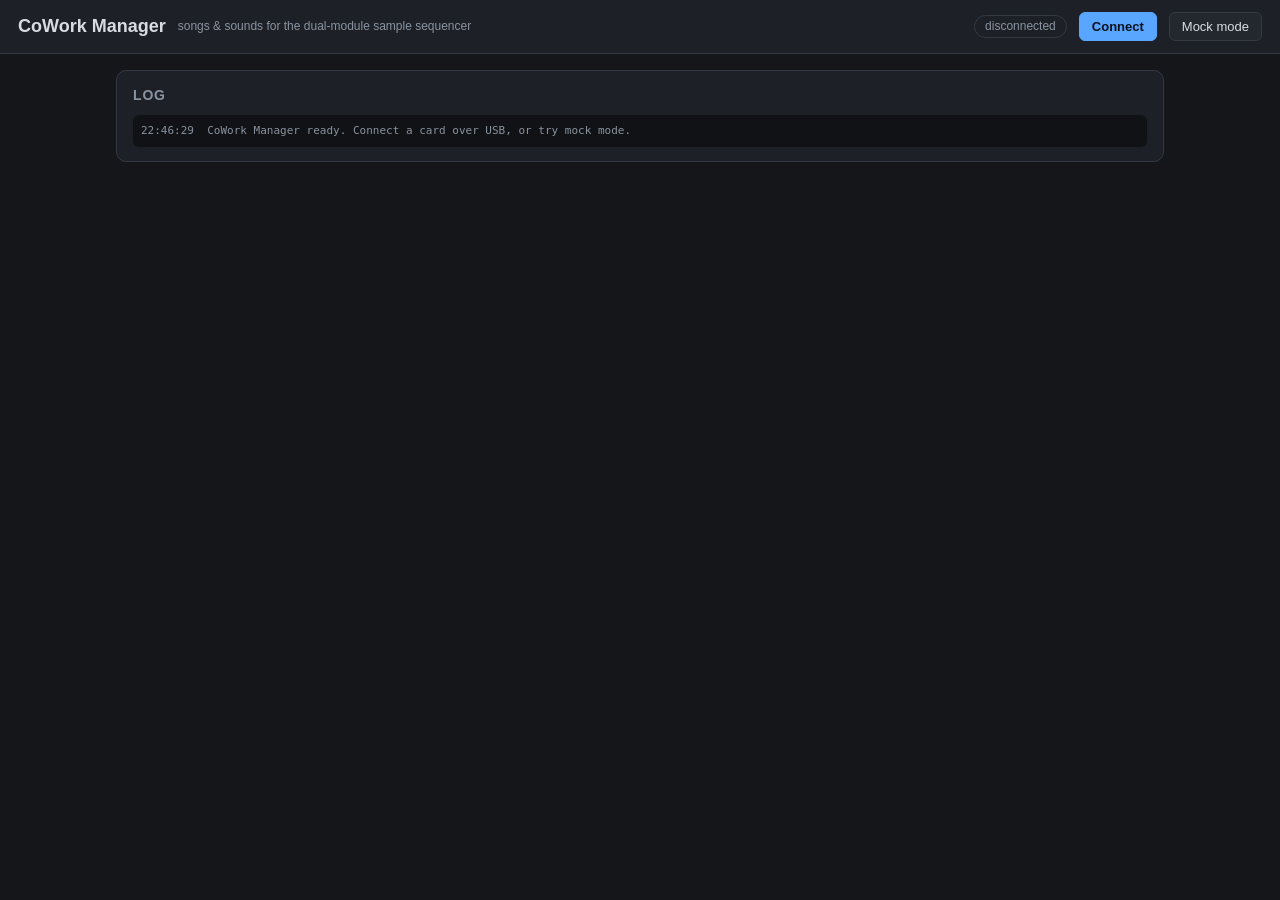
==== commit ba433093: "CoWork (121_CoWork): pad part, double-tap song advance, loop-roll knob Melodic engine gains a third " ====
--- a/releases/121_CoWork/web/cowork.html
+++ b/releases/121_CoWork/web/cowork.html
@@ -163,7 +163,7 @@
 const SEQ_MAGIC = 0x51535743;   // "CWSQ"
 const BANK_MAGIC = 0x42535743;  // "CWSB"
 const CFG_MAGIC = 0x46435743;   // "CWCF"
-const BANK_SLOTS = 18;
+const BANK_SLOTS = 19;
 const NUM_LANES = 16;
 const SAMPLE_RATE = 24000;
 const SECTOR = 4096;
@@ -343,11 +343,14 @@
   if (melodic.length) {
     const byPitch = [...melodic].sort((a, b) => a.avg - b.avg);
     const bass = byPitch[0];
-    const rest = melodic.filter(c => c !== bass);
-    const lead = rest.sort((a, b) => b.notes - a.notes)[0];
-    if (lead) map[lead.ch] = 0;
-    if (rest.length || !lead) map[bass.ch] = 1;
-    else map[bass.ch] = 0; // only one melodic channel: make it the lead
+    const rest = melodic.filter(c => c !== bass).sort((a, b) => b.notes - a.notes);
+    if (rest.length === 0) {
+      map[bass.ch] = 0; // only one melodic channel: make it the lead
+    } else {
+      map[bass.ch] = 1;
+      map[rest[0].ch] = 0;          // densest remaining -> lead
+      if (rest.length > 1) map[rest[1].ch] = 3; // next -> pad
+    }
   }
   return map;
 }
@@ -606,11 +609,11 @@
 // ---------------------------------------------------------------- CWCF codec
 function defaultConfig() {
   const chanMap = new Array(16).fill(0xFF);
-  chanMap[0] = 0; chanMap[1] = 1; chanMap[9] = 2;
+  chanMap[0] = 0; chanMap[1] = 1; chanMap[2] = 3; chanMap[9] = 2;
   return {
     engineMode: 0, activeSong: 0, tempoBpmX10: 1200, swing: 50,
     outSrcBits: 0, fwdEnable: 0x0F, pulse1Lane: 0, pulse2Lane: 2, cv2Lane: 0,
-    out2LaneMask: 0x0001, releaseLead: 15, releaseBass: 30, masterVol: 200,
+    out2LaneMask: 0x0001, releaseLead: 15, releaseBass: 30, releasePad: 60, masterVol: 200,
     midiChannelToPart: chanMap,
   };
 }
@@ -625,7 +628,7 @@
   buf[13] = c.pulse1Lane; buf[14] = c.pulse2Lane; buf[15] = c.cv2Lane;
   writeU16(buf, 16, c.out2LaneMask);
   buf[18] = c.releaseLead; buf[19] = c.releaseBass; buf[20] = c.masterVol;
-  buf[21] = 0;
+  buf[21] = c.releasePad;
   for (let i = 0; i < 16; i++) buf[22 + i] = c.midiChannelToPart[i];
   writeU32(buf, 124, crc32(buf.subarray(0, 124)));
   return buf;
@@ -640,6 +643,7 @@
     pulse1Lane: bytes[13], pulse2Lane: bytes[14], cv2Lane: bytes[15],
     out2LaneMask: readU16(bytes, 16),
     releaseLead: bytes[18], releaseBass: bytes[19], masterVol: bytes[20],
+    releasePad: bytes[21],
     midiChannelToPart: Array.from(bytes.subarray(22, 38)),
   };
   return c;
@@ -1147,7 +1151,8 @@
   const base = { name: "", offset: 0xFFFFFFFF, lengthFrames: 0, dataCrc: 0, flags: 0 };
   if (i === 0) return { ...base, root: 60, assignNote: 0xFF, choke: 0, name: "" };
   if (i === 1) return { ...base, root: 36, assignNote: 0xFF, choke: 0, name: "" };
-  const gm = C.GM_DRUM_MAP[i - 2];
+  if (i === 2) return { ...base, root: 60, assignNote: 0xFF, choke: 0, name: "" };
+  const gm = C.GM_DRUM_MAP[i - 3];
   return { ...base, root: 0xFF, assignNote: gm.note, choke: gm.choke, name: "" };
 }
 
@@ -1238,11 +1243,11 @@
     `${file.name} — format ${parsed.format}, ${parsed.tracks.length} tracks, division ${parsed.division}`;
   const tbl = $("midiTable");
   tbl.innerHTML = `<tr><th>Ch</th><th>Tracks</th><th>Notes</th><th>Range</th><th>Part</th></tr>`;
-  const partNames = ["Lead", "Bass", "Drums", "Ignore"];
+  const partNames = ["Lead", "Bass", "Drums", "Pad", "Ignore"];
   for (const c of summary) {
     const tr = document.createElement("tr");
     const opts = partNames.map((n, v) => {
-      const val = v === 3 ? -1 : v;
+      const val = v === 4 ? -1 : v;
       return `<option value="${val}" ${suggested[c.ch] === val ? "selected" : ""}>${n}</option>`;
     }).join("");
     tr.innerHTML = `<td>${c.ch + 1}</td><td>${escapeHtml([...c.trackNames].join(", ")) || "–"}</td>
@@ -1288,9 +1293,9 @@
 function renderInstruments() {
   const grid = $("instrGrid");
   grid.innerHTML = "";
-  [0, 1].forEach(i => {
+  [0, 1, 2].forEach(i => {
     const s = state.slots[i];
-    const label = i === 0 ? "LEAD" : "BASS";
+    const label = ["LEAD", "BASS", "PAD"][i];
     const cell = document.createElement("div");
     cell.className = "cell drop" + (s.dirty ? " dirty" : "");
     const has = s.entry.lengthFrames > 0;
@@ -1320,7 +1325,7 @@
   const grid = $("kitGrid");
   grid.innerHTML = "";
   for (let lane = 0; lane < C.NUM_LANES; lane++) {
-    const i = 2 + lane;
+    const i = 3 + lane;
     const s = state.slots[i];
     const gm = C.GM_DRUM_MAP[lane];
     const has = s.entry.lengthFrames > 0;
@@ -1456,6 +1461,7 @@
     <label class="cfg">CV 2 velocity lane ${sel(laneNames, c.cv2Lane, 'data-k="cv2Lane"')}</label>
     <label class="cfg">Lead release (ms) <input type="number" data-k="releaseLead" data-scale="0.25" min="4" max="1020" step="4" value="${c.releaseLead * 4}" style="width:70px"></label>
     <label class="cfg">Bass release (ms) <input type="number" data-k="releaseBass" data-scale="0.25" min="4" max="1020" step="4" value="${c.releaseBass * 4}" style="width:70px"></label>
+    <label class="cfg">Pad release (ms) <input type="number" data-k="releasePad" data-scale="0.25" min="4" max="1020" step="4" value="${c.releasePad * 4}" style="width:70px"></label>
     <label class="cfg">Forward CV In 1 <input type="checkbox" data-fwd="0" ${c.fwdEnable & 1 ? "checked" : ""}></label>
     <label class="cfg">Forward CV In 2 <input type="checkbox" data-fwd="1" ${c.fwdEnable & 2 ? "checked" : ""}></label>
     <label class="cfg">Forward Pulse In 1 <input type="checkbox" data-fwd="2" ${c.fwdEnable & 4 ? "checked" : ""}></label>
@@ -1604,9 +1610,9 @@
 $("btnStop").onclick = () => state.proto.transport("S").catch(e => log(e.message, "err"));
 $("btnGmReset").onclick = () => {
   for (let lane = 0; lane < C.NUM_LANES; lane++) {
-    state.slots[2 + lane].entry.assignNote = C.GM_DRUM_MAP[lane].note;
-    state.slots[2 + lane].entry.choke = C.GM_DRUM_MAP[lane].choke;
-    state.slots[2 + lane].metaDirty = true;
+    state.slots[3 + lane].entry.assignNote = C.GM_DRUM_MAP[lane].note;
+    state.slots[3 + lane].entry.choke = C.GM_DRUM_MAP[lane].choke;
+    state.slots[3 + lane].metaDirty = true;
   }
   renderAll();
 };
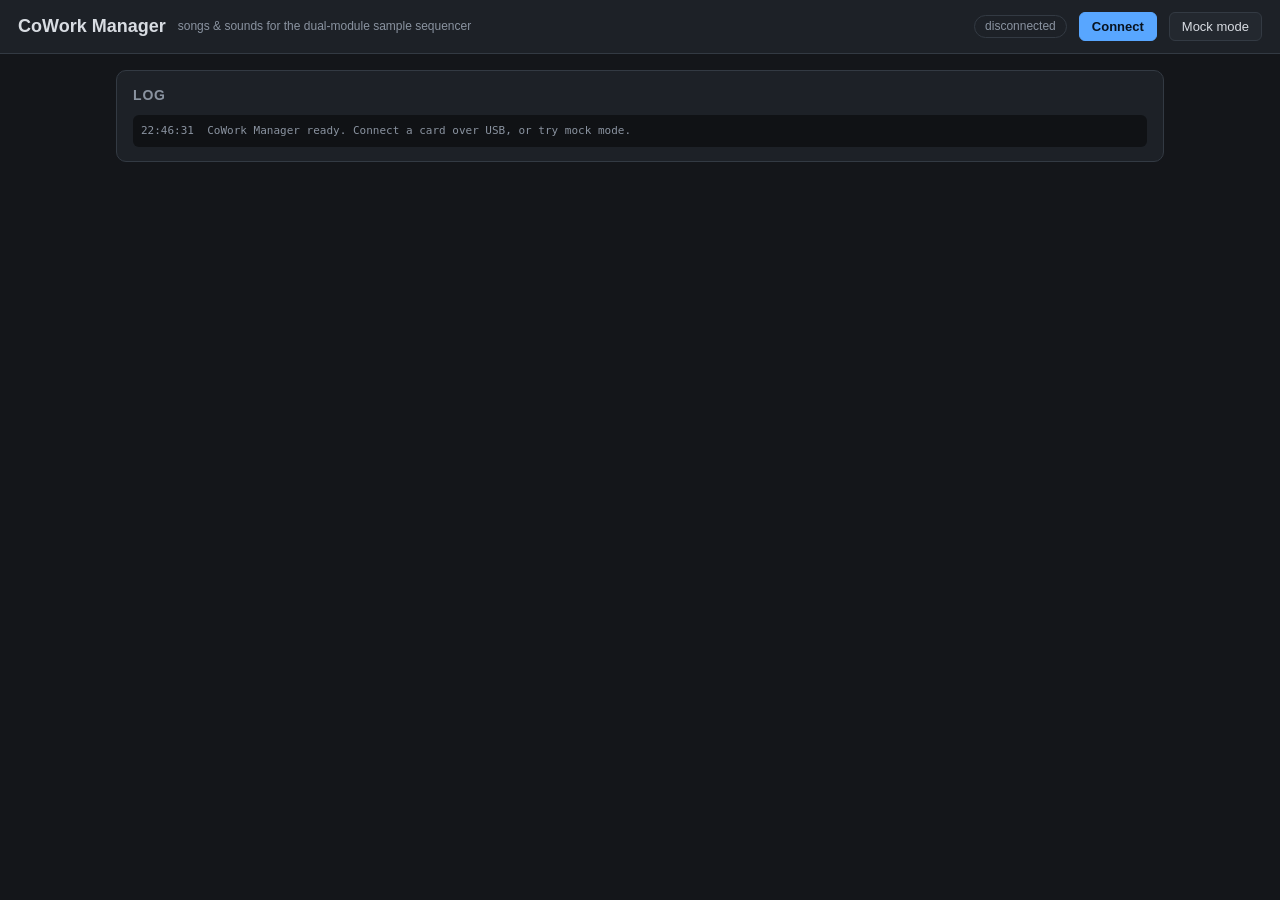
==== commit e791d135: "CoWork (121_CoWork): serialize web protocol ops (fixes upload CRC races) Field-tested failure: the m" ====
--- a/releases/121_CoWork/web/cowork.html
+++ b/releases/121_CoWork/web/cowork.html
@@ -740,16 +740,45 @@
 }
 
 class Protocol {
-  constructor(link) { this.link = link; }
-
-  async sync() {
+  constructor(link) {
+    this.link = link;
+    this._chain = Promise.resolve();
+  }
+
+  // Every command shares one wire and one reader, so operations MUST take
+  // turns. Without this, the 2 s status poller can fire mid-upload: its
+  // 'T?' bytes land inside the W body (the firmware counts them as sample
+  // data -> CRC failure) and the two callers steal each other's response
+  // lines. All public methods run through this mutex.
+  async _exclusive(fn) {
+    const prev = this._chain;
+    let done;
+    this._chain = new Promise(r => { done = r; });
+    await prev;
+    try {
+      return await fn();
+    } finally {
+      done();
+    }
+  }
+
+  sync() { return this._exclusive(() => this._sync()); }
+  info() { return this._exclusive(() => this._info()); }
+  read(off, len, cb) { return this._exclusive(() => this._read(off, len, cb)); }
+  write(off, bytes, cb) { return this._exclusive(() => this._write(off, bytes, cb)); }
+  erase(off, len) { return this._exclusive(() => this._erase(off, len)); }
+  getConfig() { return this._exclusive(() => this._getConfig()); }
+  setConfig(cfg) { return this._exclusive(() => this._setConfig(cfg)); }
+  transport(sub) { return this._exclusive(() => this._transport(sub)); }
+
+  async _sync() {
     this.link.reader.clear();
     await this.link.write(Uint8Array.of(0x58)); // 'X'
     const line = await this.link.reader.readLine(1500);
     if (line !== "SYNC") throw new Error("sync failed: " + line);
   }
 
-  async info() {
+  async _info() {
     await this.link.write(Uint8Array.of(0x49)); // 'I'
     const len = readU32(await this.link.reader.readExact(4), 0);
     if (len === 0 || len > 4096) throw new Error("bad info length");
@@ -757,7 +786,7 @@
     return JSON.parse(new TextDecoder().decode(body));
   }
 
-  async read(off, len, onProgress) {
+  async _read(off, len, onProgress) {
     const req = new Uint8Array(9);
     req[0] = 0x52; // 'R'
     req.set(u32le(off), 1); req.set(u32le(len), 5);
@@ -780,7 +809,7 @@
     return out;
   }
 
-  async write(off, bytes, onProgress) {
+  async _write(off, bytes, onProgress) {
     const req = new Uint8Array(13);
     req[0] = 0x57; // 'W'
     req.set(u32le(off), 1); req.set(u32le(bytes.length), 5);
@@ -797,7 +826,7 @@
     if (fin !== "OK") throw new Error("write failed: " + fin);
   }
 
-  async erase(off, len) {
+  async _erase(off, len) {
     const req = new Uint8Array(9);
     req[0] = 0x45; // 'E'
     req.set(u32le(off), 1); req.set(u32le(len), 5);
@@ -806,7 +835,7 @@
     if (resp !== "OK") throw new Error("erase failed: " + resp);
   }
 
-  async getConfig() {
+  async _getConfig() {
     await this.link.write(Uint8Array.of(0x47)); // 'G'
     const len = readU32(await this.link.reader.readExact(4), 0);
     const body = await this.link.reader.readExact(len);
@@ -815,7 +844,7 @@
     return c;
   }
 
-  async setConfig(cfg) {
+  async _setConfig(cfg) {
     const blob = encodeConfig(cfg);
     const msg = new Uint8Array(1 + 4 + blob.length + 4);
     msg[0] = 0x53; // 'S'
@@ -827,7 +856,7 @@
     if (resp !== "OK") throw new Error("config rejected: " + resp);
   }
 
-  async transport(sub) {
+  async _transport(sub) {
     await this.link.write(Uint8Array.of(0x54, sub.charCodeAt(0))); // 'T'
     if (sub === "?") {
       const line = await this.link.reader.readLine();
@@ -1048,6 +1077,7 @@
   slots: [],      // 18 sample slots {entry, pcm:Int16Array|null, dirty}
   connected: false,
   mock: false,
+  applying: false,
   port: null,
 };
 
@@ -1161,6 +1191,10 @@
 async function pollStatus() {
   if (pollTimer) clearTimeout(pollTimer);
   if (!state.connected) return;
+  if (state.applying) { // don't queue polls behind a long Apply
+    pollTimer = setTimeout(pollStatus, 2000);
+    return;
+  }
   try {
     const st = await state.proto.transport("?");
     $("stRole").textContent = st.role;
@@ -1522,6 +1556,7 @@
   if (!ch.any) return;
   const btn = $("btnApply");
   btn.disabled = true;
+  state.applying = true;
   const bar = $("applyBar");
   const detail = $("applyDetail");
   const setBar = (f, txt) => { bar.style.width = `${Math.round(f * 100)}%`; detail.textContent = txt; };
@@ -1569,7 +1604,15 @@
   } catch (e) {
     log(`Apply failed: ${e.message}`, "err");
     detail.textContent = `Failed: ${e.message}`;
-  }
+    // A failed transfer can leave the card mid-command (e.g. waiting for
+    // W body bytes). Its inter-byte timeout is 2 s; wait it out, then
+    // re-frame the stream.
+    log("Resynchronizing with the card…", "warn");
+    await new Promise(r => setTimeout(r, 2600));
+    try { await p.sync(); log("Resynchronized.", "ok"); }
+    catch { log("Resync failed — reconnect the card.", "err"); }
+  }
+  state.applying = false;
   btn.disabled = false;
 }
 
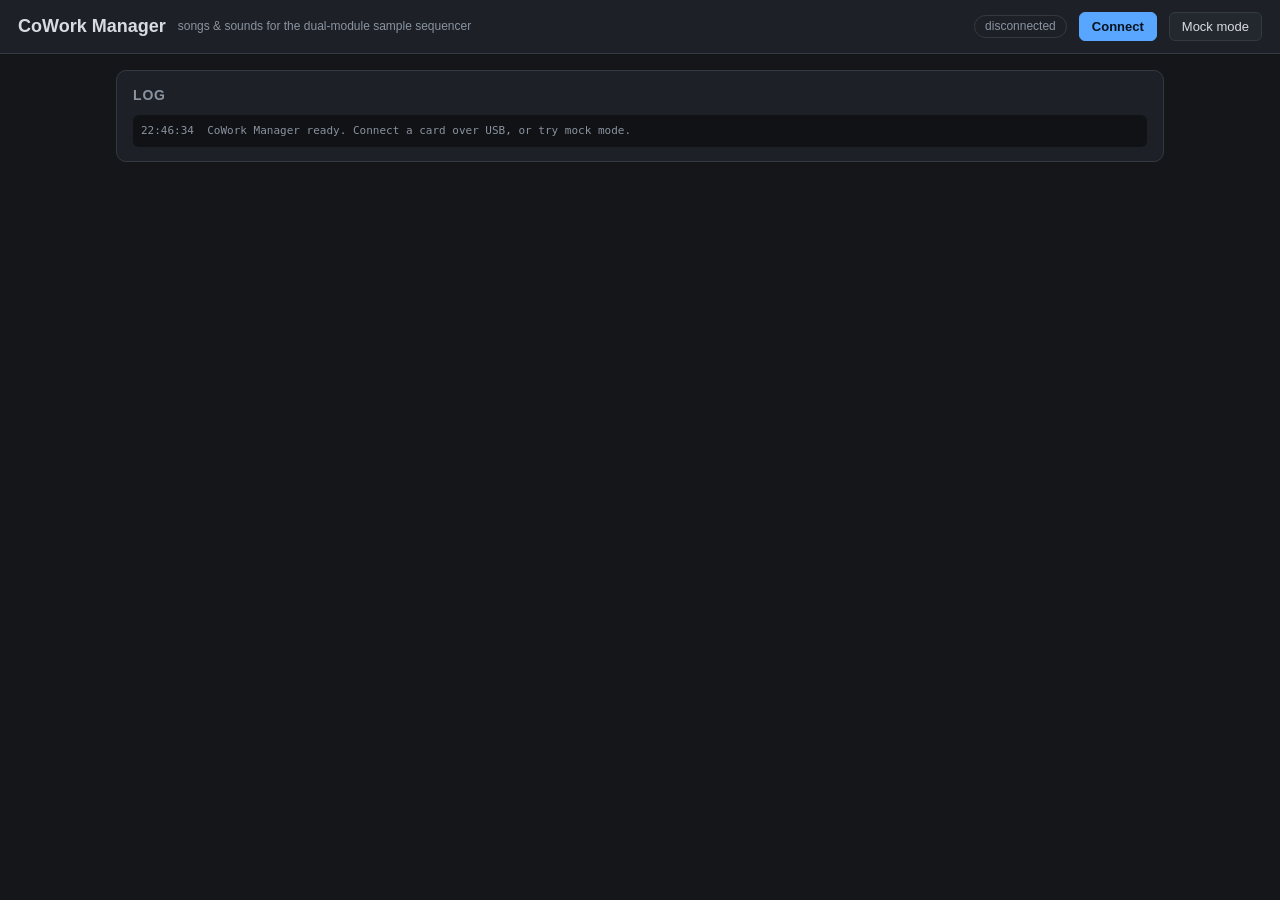
==== commit 30daecdb: "CoWork (121_CoWork): fix bank-layout migration, wrap-time song switch; finer loop-roll Field reports" ====
--- a/releases/121_CoWork/web/cowork.html
+++ b/releases/121_CoWork/web/cowork.html
@@ -162,6 +162,7 @@
 const PPQN = 96;
 const SEQ_MAGIC = 0x51535743;   // "CWSQ"
 const BANK_MAGIC = 0x42535743;  // "CWSB"
+const BANK_VERSION = 2;         // v2 = pad at slot 2, drums at 3..18
 const CFG_MAGIC = 0x46435743;   // "CWCF"
 const BANK_SLOTS = 19;
 const NUM_LANES = 16;
@@ -543,7 +544,7 @@
     writeU32(entries, o + 28, s.dataCrc || 0);
   }
   writeU32(buf, 0, BANK_MAGIC);
-  writeU16(buf, 4, 1);
+  writeU16(buf, 4, BANK_VERSION);
   writeU16(buf, 6, BANK_SLOTS);
   writeU32(buf, 8, SAMPLE_RATE);
   writeU32(buf, 12, dataBytesUsed || 0);
@@ -554,8 +555,23 @@
 
 function decodeBankDir(bytes) {
   if (bytes.length < SECTOR || readU32(bytes, 0) !== BANK_MAGIC) return null;
+  const version = readU16(bytes, 4);
+  const slotCount = readU16(bytes, 6);
+  let count;
+  let migrated = false;
+  if (version === BANK_VERSION && slotCount === BANK_SLOTS) {
+    count = BANK_SLOTS;
+  } else if (version === 1 && slotCount === 18) {
+    count = 18;       // pre-pad layout: drums lived at slots 2..17
+    migrated = true;
+  } else if (version === 1 && slotCount === 19) {
+    count = 19;       // interim builds wrote the new layout unversioned
+    migrated = true;
+  } else {
+    return null;
+  }
   const slots = [];
-  for (let i = 0; i < BANK_SLOTS; i++) {
+  for (let i = 0; i < count; i++) {
     const o = 32 + i * 32;
     slots.push({
       name: readName(bytes, o, 12),
@@ -569,7 +585,15 @@
       dataCrc: readU32(bytes, o + 28),
     });
   }
-  return { dataBytesUsed: readU32(bytes, 12), dirCrc: readU32(bytes, 16), slots };
+  if (count === 18) {
+    // Shift drums to their new home and give the PAD slot an empty entry.
+    // Sample data itself doesn't move — only the directory entries do.
+    slots.splice(2, 0, { name: "", offset: 0xFFFFFFFF, lengthFrames: 0,
+      sampleRate: SAMPLE_RATE, root: 60, assignNote: 0xFF, flags: 0,
+      choke: 0, dataCrc: 0 });
+  }
+  return { dataBytesUsed: readU32(bytes, 12), dirCrc: readU32(bytes, 16),
+           slots, migrated };
 }
 
 // First-fit allocator: keeps slots that already live on the card at their
@@ -1044,7 +1068,7 @@
 }
 
 return {
-  PPQN, SEQ_MAGIC, BANK_MAGIC, CFG_MAGIC, BANK_SLOTS, NUM_LANES, SAMPLE_RATE,
+  PPQN, SEQ_MAGIC, BANK_MAGIC, BANK_VERSION, CFG_MAGIC, BANK_SLOTS, NUM_LANES, SAMPLE_RATE,
   SECTOR, SONG_SLOT_BYTES, MAX_EVENTS, CONFIG_BYTES, GM_DRUM_MAP,
   crc32, u32le, readU32, readU16, computeMap, noteName,
   parseSMF, smfChannelSummary, suggestChannelMap, convertSMF,
@@ -1164,6 +1188,8 @@
   // Sample directory
   const dir = await p.read(inf.samples.off, C.SECTOR).catch(() => null);
   const decoded = dir ? C.decodeBankDir(dir) : null;
+  if (dir && !decoded && C.readU32(dir, 0) === C.BANK_MAGIC)
+    log("Sample bank on the card has an unknown format version — showing it as empty.", "warn");
   state.slots = [];
   for (let i = 0; i < C.BANK_SLOTS; i++) {
     const e = decoded ? decoded.slots[i] : null;
@@ -1174,6 +1200,11 @@
       dirty: false,
       onCard: !!populated,
     });
+  }
+  if (decoded && decoded.migrated) {
+    for (const s of state.slots) s.metaDirty = true;
+    log("Sample bank used an older slot layout — migrated (samples untouched). " +
+        "Click Apply to store the updated directory.", "warn");
   }
 }
 
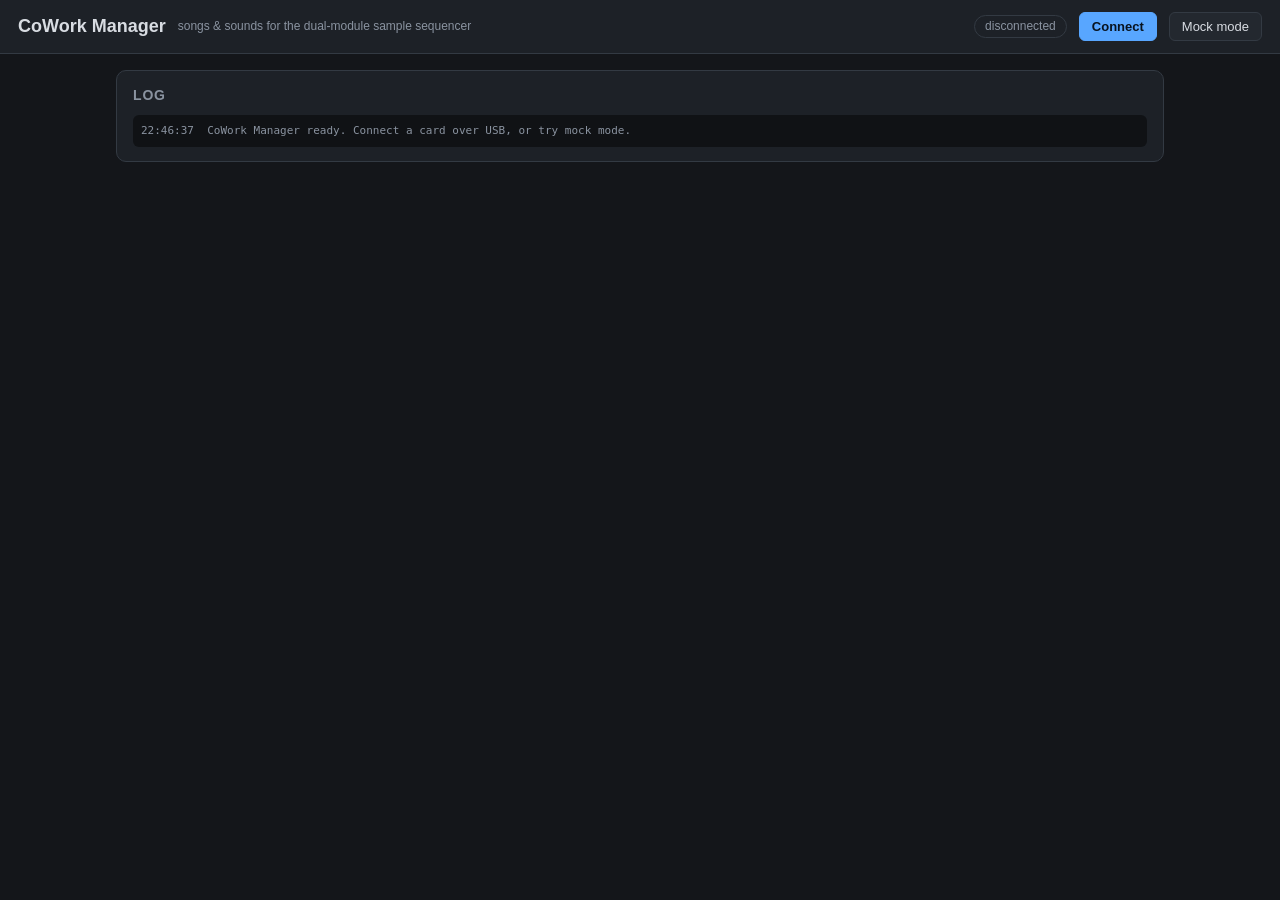
==== commit 8fe1da72: "CoWork (121_CoWork): folder drops of samples with auto-mapping dialog Drop a folder (or multi-file s" ====
--- a/releases/121_CoWork/web/cowork.html
+++ b/releases/121_CoWork/web/cowork.html
@@ -150,6 +150,23 @@
   </div>
 </dialog>
 
+<dialog id="folderDialog">
+  <h3 style="margin-top:0">Import samples</h3>
+  <div id="folderInfo" class="hint"></div>
+  <div style="max-height:50vh; overflow-y:auto; margin-top:6px">
+    <table id="folderTable"></table>
+  </div>
+  <div class="hint" style="margin:8px 0">
+    Files are matched to slots by name — fix any misses. A note in a file
+    name (e.g. <code>pluck_c4</code>) sets the instrument's root. Staging a
+    slot twice keeps the last file.
+  </div>
+  <div class="row" style="justify-content:flex-end; margin-top:10px">
+    <button id="folderCancel">Cancel</button>
+    <button id="folderOk" class="primary">Stage samples</button>
+  </div>
+</dialog>
+
 <script id="cowork-core">
 "use strict";
 // ============================================================================
@@ -671,6 +688,62 @@
     midiChannelToPart: Array.from(bytes.subarray(22, 38)),
   };
   return c;
+}
+
+// ------------------------------------------------- sample folder mapping
+// UI-level heuristics for bulk sample import: match file names to bank
+// slots and pull a root note out of names like "pluck_c4".
+
+const SAMPLE_TARGETS = ["Lead", "Bass", "Pad",
+  ...GM_DRUM_MAP.map((g, i) => `Pad ${i + 1}: ${g.name}`)];
+
+function normalizeSampleName(name) {
+  return name.replace(/\.[^.]*$/, "").toLowerCase().replace(/[_\-.\s]+/g, " ");
+}
+
+function noteFromFilename(name) {
+  const m = normalizeSampleName(name).match(/(?:^| )([a-g])(#|b|sharp|flat)? ?(-?[0-8])(?: |$)/);
+  if (!m) return null;
+  const base = { c: 0, d: 2, e: 4, f: 5, g: 7, a: 9, b: 11 }[m[1]];
+  const acc = (m[2] === "#" || m[2] === "sharp") ? 1 : m[2] ? -1 : 0;
+  const note = 12 * (parseInt(m[3], 10) + 1) + base + acc;
+  return note >= 0 && note <= 127 ? note : null;
+}
+
+// First matching rule wins; each slot is suggested at most once.
+const kSampleNameRules = [
+  [3, /kick|bass ?drum|\bbd\b/],
+  [4, /rim/],
+  [5, /snare|\bsd\b|\bsn\b/],
+  [6, /clap|\bcp\b/],
+  [8, /pedal|\bphh?\b/],
+  [9, /open ?(hat|hh?)|(hat|hh) ?open|\bohh?\b/],
+  [7, /closed|hi ?hat|hat|\bhh\b|\bchh?\b/],
+  [10, /(low|lo|floor) ?tom|tom ?(low|lo|1)\b|floor/],
+  [12, /(hi|high) ?tom|tom ?(hi|high|3)\b/],
+  [11, /tom/],
+  [13, /crash/],
+  [14, /ride/],
+  [15, /tamb/],
+  [16, /cowbell|\bcb\b/],
+  [17, /shaker|shake|cabasa|maraca/],
+  [18, /clave|wood ?block/],
+  [2, /\bpad\b|chord|strings?\b|keys/],
+  [1, /\bbass\b|\bsub\b|808/],
+  [0, /\blead\b|pluck|synth|melody|arp\b|keys?/],
+];
+
+function suggestSampleSlots(names) {
+  const taken = new Set();
+  return names.map(n => {
+    const norm = normalizeSampleName(n);
+    for (const [slot, re] of kSampleNameRules)
+      if (re.test(norm) && !taken.has(slot)) {
+        taken.add(slot);
+        return slot;
+      }
+    return -1;
+  });
 }
 
 // ---------------------------------------------------------------- audio utils
@@ -1074,6 +1147,7 @@
   parseSMF, smfChannelSummary, suggestChannelMap, convertSMF,
   encodeSong, decodeSong, decodeSongHeader,
   encodeBankDir, decodeBankDir, allocateBank,
+  SAMPLE_TARGETS, suggestSampleSlots, noteFromFilename,
   defaultConfig, encodeConfig, decodeConfig,
   mixToMono, normalizePeak, trimSilence, floatToInt16, int16Bytes,
   ByteReader, Protocol, MockDevice,
@@ -1269,7 +1343,7 @@
         ${cur ? `<button data-act="clear">Clear</button>` : ""}
         <button data-act="active">Set active</button>
       </div>`;
-    hookDrop(cell, files => importMidi(files[0], i));
+    hookDrop(cell, files => importMidi(files.find(isMidiFile) || files[0], i));
     cell.querySelector('[data-act="active"]').onclick = async () => {
       state.config.activeSong = i;
       await pushConfig();
@@ -1374,7 +1448,11 @@
         ${s.pcm ? `<button data-act="play">▶</button>` : ""}
         ${has ? `<button data-act="clear">Clear</button>` : ""}
       </div>`;
-    hookDrop(cell, files => importSample(files[0], i));
+    hookDrop(cell, files => {
+      const audio = files.filter(isAudioFile);
+      if (audio.length > 1) openSampleImportDialog(audio);
+      else if (audio.length) importSample(audio[0], i);
+    });
     drawWave(cell.querySelector("canvas"), s.pcm);
     cell.querySelector("[data-root]").onchange = e => { s.entry.root = +e.target.value; markSlotDirtyMeta(i); };
     cell.querySelector("[data-loop]").onchange = e => { s.entry.flags = e.target.checked ? 1 : 0; markSlotDirtyMeta(i); };
@@ -1406,7 +1484,11 @@
         ${s.pcm ? `<button data-act="play">▶</button>` : ""}
         ${has ? `<button data-act="clear">Clear</button>` : ""}
       </div>`;
-    hookDrop(cell, files => importSample(files[0], i));
+    hookDrop(cell, files => {
+      const audio = files.filter(isAudioFile);
+      if (audio.length > 1) openSampleImportDialog(audio);
+      else if (audio.length) importSample(audio[0], i);
+    });
     cell.querySelector("[data-note]").onchange = e => {
       const v = Math.max(0, Math.min(127, +e.target.value));
       s.entry.assignNote = v;
@@ -1648,15 +1730,110 @@
 }
 
 // ------------------------------------------------------------- misc UI
+const isAudioFile = f => /\.(wav|aiff?|mp3|flac|ogg|m4a|opus)$/i.test(f.name);
+const isMidiFile = f => /\.midi?$/i.test(f.name);
+
+// Resolve a drop to a flat file list, recursing into dropped folders.
+// webkitGetAsEntry must be called for every item synchronously, before
+// the first await, or the DataTransfer items go stale.
+async function collectDroppedFiles(dt) {
+  const entries = [];
+  if (dt.items)
+    for (const it of dt.items) {
+      const e = it.webkitGetAsEntry && it.webkitGetAsEntry();
+      if (e) entries.push(e);
+    }
+  if (!entries.length) return [...dt.files];
+
+  const out = [];
+  async function walk(entry) {
+    if (entry.isFile) {
+      out.push(await new Promise((res, rej) => entry.file(res, rej)));
+    } else if (entry.isDirectory) {
+      const reader = entry.createReader();
+      for (;;) {
+        const batch = await new Promise((res, rej) => reader.readEntries(res, rej));
+        if (!batch.length) break;
+        for (const e of batch) await walk(e);
+      }
+    }
+  }
+  for (const e of entries) await walk(e);
+  return out;
+}
+
+// Bulk sample import: review dialog in the same style as the MIDI
+// channel mapper — auto-suggested slot per file, then the normal staged
+// import pipeline.
+function openSampleImportDialog(files) {
+  if (!state.connected) {
+    log("Connect to a card (or use mock mode) before importing samples.", "warn");
+    return;
+  }
+  files = [...files].sort((a, b) => a.name.localeCompare(b.name)).slice(0, 64);
+  const sug = C.suggestSampleSlots(files.map(f => f.name));
+
+  const dlg = $("folderDialog");
+  $("folderInfo").textContent =
+    `${files.length} audio file(s) — ${sug.filter(v => v >= 0).length} matched automatically`;
+  const tbl = $("folderTable");
+  tbl.innerHTML = `<tr><th>File</th><th>Size</th><th>Slot</th></tr>`;
+  files.forEach((f, i) => {
+    const opts = [`<option value="-1">— ignore —</option>`,
+      ...C.SAMPLE_TARGETS.map((n, v) =>
+        `<option value="${v}" ${sug[i] === v ? "selected" : ""}>${n}</option>`)].join("");
+    const tr = document.createElement("tr");
+    tr.innerHTML = `<td>${escapeHtml(f.name)}</td><td>${(f.size / 1024) | 0} KB</td>
+      <td><select data-i="${i}">${opts}</select></td>`;
+    tbl.appendChild(tr);
+  });
+  dlg.showModal();
+
+  $("folderCancel").onclick = () => dlg.close();
+  $("folderOk").onclick = async () => {
+    const btn = $("folderOk");
+    const picks = [...tbl.querySelectorAll("select")].map(sel => +sel.value);
+    const total = picks.filter(v => v >= 0).length;
+    btn.disabled = true;
+    let done = 0;
+    for (let i = 0; i < files.length; i++) {
+      if (picks[i] < 0) continue;
+      btn.textContent = `Importing ${++done}/${total}…`;
+      await importSample(files[i], picks[i]);
+      const note = C.noteFromFilename(files[i].name);
+      if (note !== null && picks[i] <= 2 && state.slots[picks[i]].pcm)
+        state.slots[picks[i]].entry.root = note;
+    }
+    btn.disabled = false;
+    btn.textContent = "Stage samples";
+    dlg.close();
+    renderAll();
+    log(`Staged ${done} sample(s) — review the slots and Apply.`);
+  };
+}
+
 function hookDrop(el, fn) {
-  el.addEventListener("dragover", e => { e.preventDefault(); el.classList.add("dragover"); });
+  el.addEventListener("dragover", e => { e.preventDefault(); e.stopPropagation(); el.classList.add("dragover"); });
   el.addEventListener("dragleave", () => el.classList.remove("dragover"));
-  el.addEventListener("drop", e => {
+  el.addEventListener("drop", async e => {
     e.preventDefault();
+    e.stopPropagation();
     el.classList.remove("dragover");
-    if (e.dataTransfer.files.length) fn(e.dataTransfer.files);
+    const files = await collectDroppedFiles(e.dataTransfer);
+    if (files.length) fn(files);
   });
 }
+
+// Folders (or multi-selections) dropped anywhere open the bulk importer
+document.addEventListener("dragover", e => e.preventDefault());
+document.addEventListener("drop", async e => {
+  e.preventDefault();
+  const files = await collectDroppedFiles(e.dataTransfer);
+  const audio = files.filter(isAudioFile);
+  if (audio.length) openSampleImportDialog(audio);
+  else if (files.some(isMidiFile))
+    log("Drop MIDI files onto a specific song slot.", "warn");
+});
 
 function escapeHtml(s) {
   return (s || "").replace(/[&<>"']/g, c => ({ "&": "&amp;", "<": "&lt;", ">": "&gt;", '"': "&quot;", "'": "&#39;" }[c]));
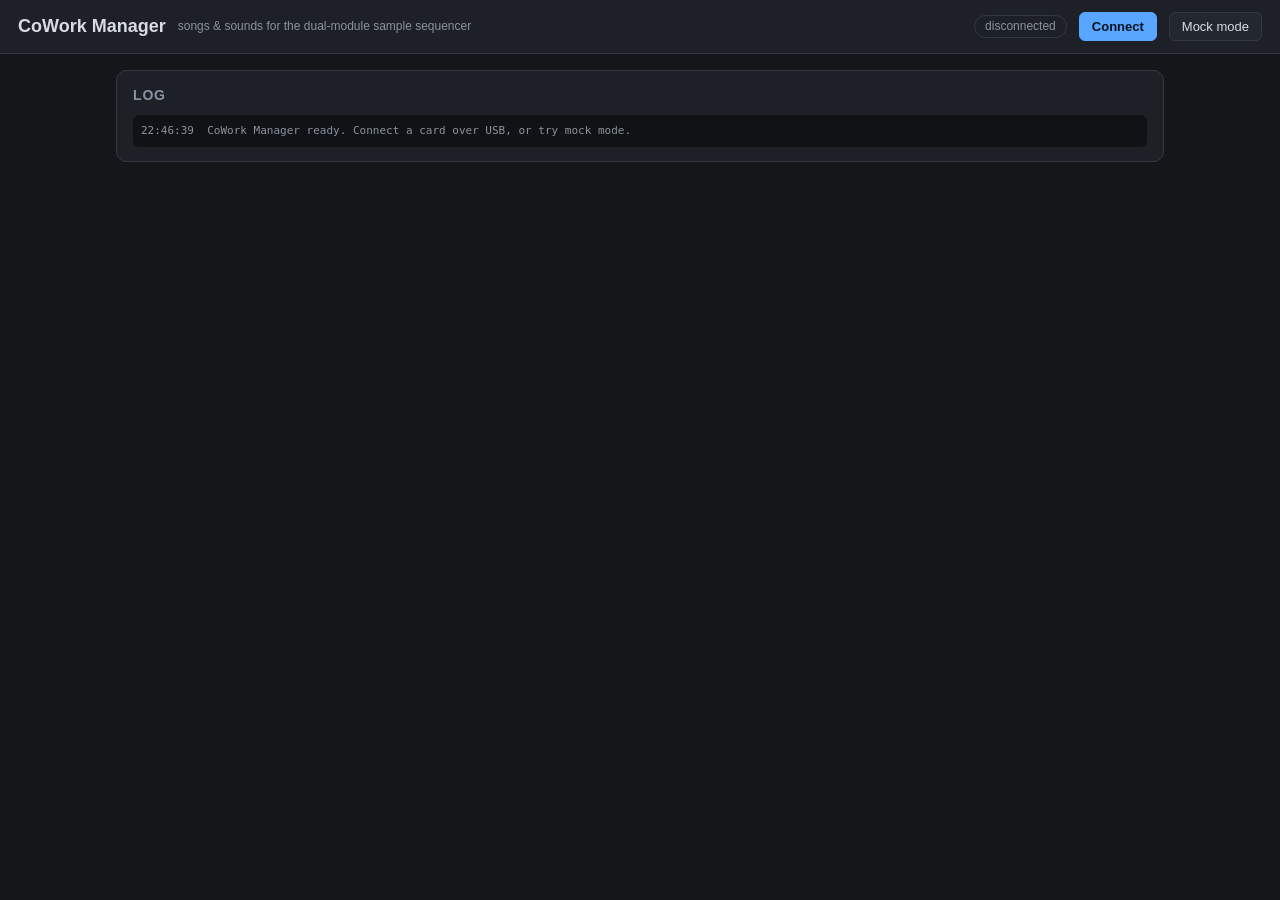
==== commit 1b35d102: "CoWork (121_CoWork): field-test fixes round 3 — sync robustness, atomic CV, diagnostics Squash of ni" ====
--- a/releases/121_CoWork/web/cowork.html
+++ b/releases/121_CoWork/web/cowork.html
@@ -86,6 +86,7 @@
       <span class="pill" id="stPlaying">–</span>
       <span class="pill" id="stBpm">–</span>
       <span class="pill" id="stLinked">–</span>
+      <span class="hint" id="stDiag"></span>
       <span style="flex:1"></span>
       <button id="btnPlay">Play</button>
       <button id="btnStop">Stop</button>
@@ -598,7 +599,7 @@
       root: bytes[o + 24],
       assignNote: bytes[o + 25],
       flags: bytes[o + 26],
-      choke: bytes[o + 27],
+      choke: bytes[o + 27] <= 4 ? bytes[o + 27] : 0, // junk byte = none
       dataCrc: readU32(bytes, o + 28),
     });
   }
@@ -1309,6 +1310,17 @@
     $("stBpm").textContent = `${st.bpm} BPM`;
     $("stLinked").textContent = st.linked ? "linked" : "no link";
     $("stLinked").className = "pill" + (st.linked ? " on" : "");
+    if (st.diag) {
+      const fmt = d =>
+        `${d.rs} resync · ${d.fw} freewheel · gap ${d.gap}ms · ` +
+        `${d.stp} stop/${d.str} start rx · ${d.drp} drops` +
+        (d.ovr ? " · CPU OVERRUN" : "");
+      $("stDiag").textContent = `this module — ${fmt(st.diag)}` +
+        (st.peerSeen ? `  |  peer (last mirrored) — ${fmt(st.peer)}` : "");
+      $("stDiag").style.color =
+        (st.diag.ovr || st.diag.drp > 0 || (st.peerSeen && st.peer.ovr))
+          ? "var(--err)" : "";
+    }
   } catch (e) { /* transient */ }
   pollTimer = setTimeout(pollStatus, 2000);
 }
@@ -1346,7 +1358,7 @@
     hookDrop(cell, files => importMidi(files.find(isMidiFile) || files[0], i));
     cell.querySelector('[data-act="active"]').onclick = async () => {
       state.config.activeSong = i;
-      await pushConfig();
+      await pushConfig("activeSong");
       renderSongs();
     };
     const clearBtn = cell.querySelector('[data-act="clear"]');
@@ -1478,7 +1490,7 @@
       <div class="meta">${has ? `${(s.entry.lengthFrames / C.SAMPLE_RATE).toFixed(2)} s${s.onCard && !s.dirty ? " · on card" : ""}` : "empty"}</div>
       <div class="row" style="margin-top:4px">
         <label class="hint">note <input type="number" min="0" max="127" value="${s.entry.assignNote}" data-note style="width:60px"></label>
-        <label class="hint">choke <select data-choke>${[0,1,2,3,4].map(g => `<option ${s.entry.choke === g ? "selected" : ""}>${g}</option>`).join("")}</select></label>
+        <label class="hint">choke <select data-choke>${[0,1,2,3,4].map(g => `<option value="${g}" ${s.entry.choke === g ? "selected" : ""}>${g === 0 ? "none" : g}</option>`).join("")}</select></label>
       </div>
       <div class="row" style="margin-top:4px">
         ${s.pcm ? `<button data-act="play">▶</button>` : ""}
@@ -1598,7 +1610,6 @@
 
   grid.innerHTML = `
     <label class="cfg">Engine mode ${sel(["melodic", "percussive"], c.engineMode, 'data-k="engineMode"')}</label>
-    <label class="cfg">Internal tempo <input type="number" data-k="tempoBpmX10" data-scale="10" min="40" max="240" step="0.5" value="${c.tempoBpmX10 / 10}" style="width:70px"></label>
     <label class="cfg">CV Out 1 source ${srcSel(0, 'data-src="0"')}</label>
     <label class="cfg">CV Out 2 source ${srcSel(1, 'data-src="1"')}</label>
     <label class="cfg">Pulse Out 1 source ${srcSel(2, 'data-src="2"')}</label>
@@ -1618,7 +1629,7 @@
     const scale = +(el.dataset.scale || 1);
     c[el.dataset.k] = Math.round((+el.value !== undefined && el.tagName === "INPUT" ? +el.value : +el.value) * scale) || +el.value * scale || +el.value;
     if (el.tagName === "SELECT") c[el.dataset.k] = +el.value;
-    await pushConfig();
+    await pushConfig(el.dataset.k);
   });
   grid.querySelectorAll("[data-src]").forEach(el => el.onchange = async () => {
     const bit = +el.dataset.src;
@@ -1632,9 +1643,15 @@
   });
 }
 
-async function pushConfig() {
+async function pushConfig(changedKey) {
   if (!state.connected) return;
   try {
+    // The local copy may be stale: engine mode and active song can change
+    // on the hardware (long-press, double-tap). Refresh those from live
+    // status before writing, so a routing tweak doesn't revert them.
+    const st = await state.proto.transport("?");
+    if (changedKey !== "engineMode") state.config.engineMode = st.mode;
+    if (changedKey !== "activeSong") state.config.activeSong = st.song;
     await state.proto.setConfig(state.config);
     log("Config applied.");
   } catch (e) {
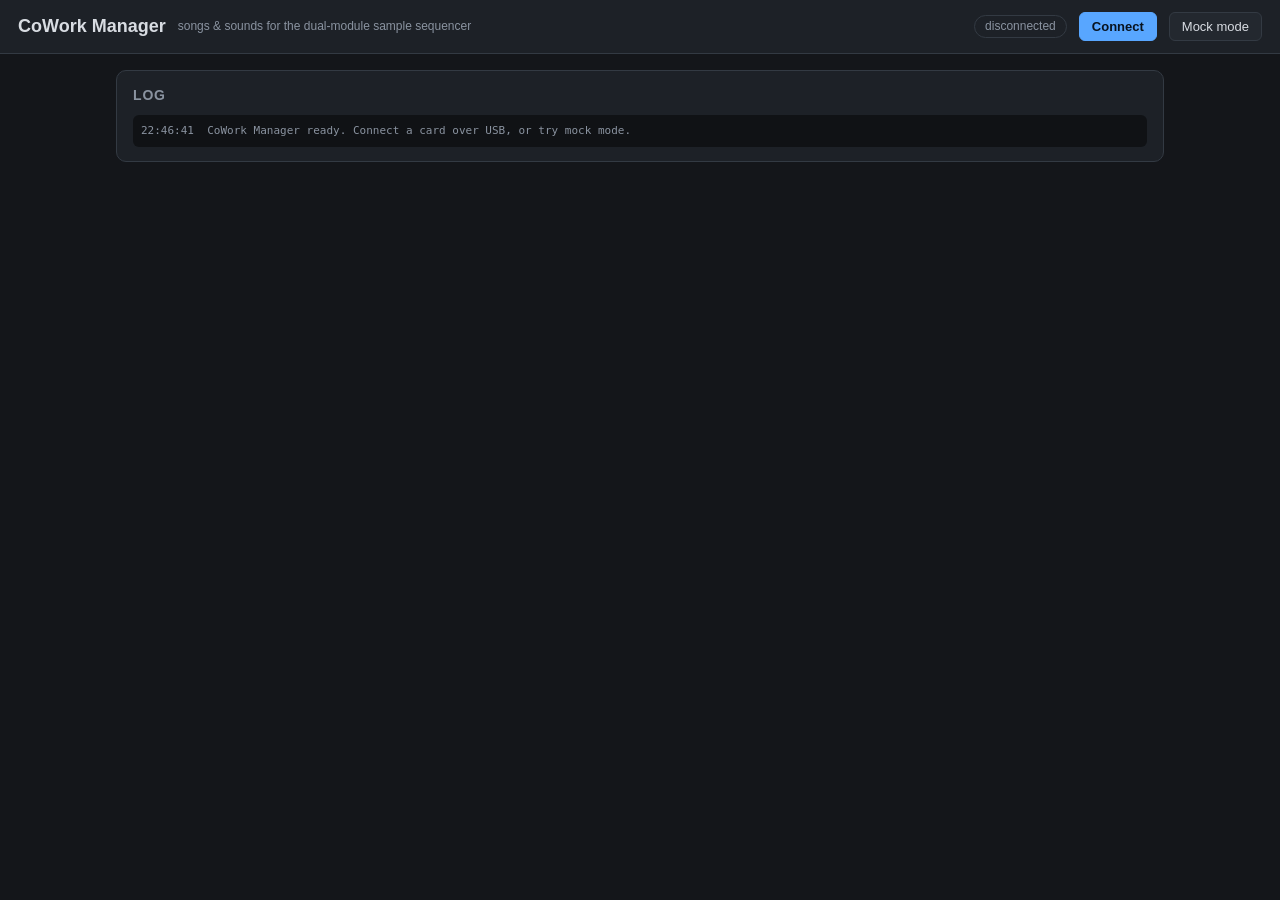
==== commit 0949e699: "CoWork (121_CoWork): knob pages — decay/probability, output source/solo; volume to editor; editor co" ====
--- a/releases/121_CoWork/web/cowork.html
+++ b/releases/121_CoWork/web/cowork.html
@@ -59,6 +59,21 @@
 label.cfg { display: flex; justify-content: space-between; align-items: center;
   gap: 10px; padding: 3px 0; }
 .cfggrid { display: grid; grid-template-columns: repeat(auto-fill, minmax(280px, 1fr)); gap: 4px 24px; }
+/* Config layout: Global spans the full width (its rows in two columns),
+   Melodic and Percussive sit side by side below it, one column each.
+   Narrow screens flow everything into a single column. */
+#cfgGrid { display: grid; grid-template-columns: repeat(2, minmax(0, 1fr)); gap: 12px 24px; align-items: start; }
+#cfgGlobal { grid-column: 1 / -1; }
+#cfgGlobal .cfggrid { grid-template-columns: repeat(2, minmax(0, 1fr)); }
+.cfggroup .cfggrid { grid-template-columns: minmax(0, 1fr); }
+@media (max-width: 680px) {
+  #cfgGrid, #cfgGlobal .cfggrid { grid-template-columns: minmax(0, 1fr); }
+}
+.cfggroup h3 { margin: 0 0 6px; font-size: 12px; color: var(--dim); text-transform: uppercase; letter-spacing: .04em; }
+.cfggroup.inactive { opacity: .55; }
+.checks { display: inline-flex; flex-wrap: wrap; gap: 2px 10px; justify-content: flex-end; }
+.checks label { font-size: 12px; display: inline-flex; gap: 3px; align-items: center; }
+.cfg input[type=range] { width: 120px; vertical-align: middle; }
 .hint { color: var(--dim); font-size: 12px; }
 dialog { background: var(--panel); color: var(--text); border: 1px solid var(--edge);
   border-radius: 10px; max-width: 640px; width: 90%; }
@@ -86,6 +101,7 @@
       <span class="pill" id="stPlaying">–</span>
       <span class="pill" id="stBpm">–</span>
       <span class="pill" id="stLinked">–</span>
+      <span class="pill" id="stKnobs" title="X/Y knob page and page-2 settings">–</span>
       <span class="hint" id="stDiag"></span>
       <span style="flex:1"></span>
       <button id="btnPlay">Play</button>
@@ -119,8 +135,8 @@
   </section>
 
   <section id="configPanel" hidden>
-    <h2>Configuration <span class="hint">— applies live; saved on the card when stopped</span></h2>
-    <div class="cfggrid" id="cfgGrid"></div>
+    <h2>Configuration <span class="hint">— applies live; saved on the card when stopped. Master volume lives here (the Y knob no longer sets it)</span></h2>
+    <div id="cfgGrid"></div>
   </section>
 
   <section id="applyPanel" hidden>
@@ -657,6 +673,7 @@
     outSrcBits: 0, fwdEnable: 0x0F, pulse1Lane: 0, pulse2Lane: 2, cv2Lane: 0,
     out2LaneMask: 0x0001, releaseLead: 15, releaseBass: 30, releasePad: 60, masterVol: 200,
     midiChannelToPart: chanMap,
+    probPartMask: 0x0F, decayPartMask: 0x0F, // bit (1 << part): 0 lead, 1 bass, 2 drums, 3 pad
   };
 }
 
@@ -672,6 +689,7 @@
   buf[18] = c.releaseLead; buf[19] = c.releaseBass; buf[20] = c.masterVol;
   buf[21] = c.releasePad;
   for (let i = 0; i < 16; i++) buf[22 + i] = c.midiChannelToPart[i];
+  buf[38] = c.probPartMask; buf[39] = c.decayPartMask;
   writeU32(buf, 124, crc32(buf.subarray(0, 124)));
   return buf;
 }
@@ -687,6 +705,9 @@
     releaseLead: bytes[18], releaseBass: bytes[19], masterVol: bytes[20],
     releasePad: bytes[21],
     midiChannelToPart: Array.from(bytes.subarray(22, 38)),
+    // Reserved 0xFF in old blobs reads as "all parts", as the firmware does
+    probPartMask: bytes[38] > 0x0F ? 0x0F : bytes[38],
+    decayPartMask: bytes[39] > 0x0F ? 0x0F : bytes[39],
   };
   return c;
 }
@@ -973,7 +994,8 @@
   constructor(flashBytes = 16 * 1024 * 1024, opts = {}) {
     this.flash = new Uint8Array(flashBytes).fill(0xFF);
     this.map = computeMap(flashBytes);
-    this.state = { playing: false, role: "leader", linked: false, mode: 0, song: 0, bpm: 120.0, tick: 0 };
+    this.state = { playing: false, role: "leader", linked: false, mode: 0, song: 0, bpm: 120.0, tick: 0,
+                   page: 1, solo: 1, src: 0 };
     this.config = defaultConfig();
     this.fragment = opts.fragment !== false;
     this.rngState = opts.seed || 42;
@@ -1310,6 +1332,15 @@
     $("stBpm").textContent = `${st.bpm} BPM`;
     $("stLinked").textContent = st.linked ? "linked" : "no link";
     $("stLinked").className = "pill" + (st.linked ? " on" : "");
+    if (st.page !== undefined) {
+      const solo = ["solo 1", "both", "solo 2"][st.solo] || "both";
+      const src = ["per config", "all local", "all peer"][st.src] || "per config";
+      $("stKnobs").textContent = `knob page ${st.page} · outs ${src} · ${solo}`;
+    }
+    if (state.config && state.config.engineMode !== st.mode) {
+      state.config.engineMode = st.mode; // changed on the hardware (long-press)
+      dimConfigGroups(st.mode);
+    }
     if (st.diag) {
       const fmt = d =>
         `${d.rs} resync · ${d.fw} freewheel · gap ${d.gap}ms · ` +
@@ -1600,6 +1631,14 @@
 }
 
 // ------------------------------------------------------------- config UI
+// Three groups: Global, Melodic, Percussive. The group for the engine mode
+// not currently running is dimmed but stays editable.
+function dimConfigGroups(mode) {
+  const mel = $("cfgMelodic"), perc = $("cfgPercussive");
+  if (mel) mel.classList.toggle("inactive", mode !== 0);
+  if (perc) perc.classList.toggle("inactive", mode !== 1);
+}
+
 function renderConfig() {
   const c = state.config;
   const grid = $("cfgGrid");
@@ -1607,29 +1646,63 @@
   const sel = (opts, val, attr) =>
     `<select ${attr}>${opts.map((o, i) => `<option value="${i}" ${i === val ? "selected" : ""}>${o}</option>`).join("")}</select>`;
   const srcSel = (bit, attr) => sel(["local", "peer (remote)"], (c.outSrcBits >> bit) & 1, attr);
-
-  grid.innerHTML = `
-    <label class="cfg">Engine mode ${sel(["melodic", "percussive"], c.engineMode, 'data-k="engineMode"')}</label>
-    <label class="cfg">CV Out 1 source ${srcSel(0, 'data-src="0"')}</label>
-    <label class="cfg">CV Out 2 source ${srcSel(1, 'data-src="1"')}</label>
-    <label class="cfg">Pulse Out 1 source ${srcSel(2, 'data-src="2"')}</label>
-    <label class="cfg">Pulse Out 2 source ${srcSel(3, 'data-src="3"')}</label>
-    <label class="cfg">Pulse 1 lane (perc) ${sel(laneNames, c.pulse1Lane, 'data-k="pulse1Lane"')}</label>
-    <label class="cfg">Pulse 2 lane (perc) ${sel(laneNames, c.pulse2Lane, 'data-k="pulse2Lane"')}</label>
-    <label class="cfg">CV 2 velocity lane ${sel(laneNames, c.cv2Lane, 'data-k="cv2Lane"')}</label>
-    <label class="cfg">Lead release (ms) <input type="number" data-k="releaseLead" data-scale="0.25" min="4" max="1020" step="4" value="${c.releaseLead * 4}" style="width:70px"></label>
-    <label class="cfg">Bass release (ms) <input type="number" data-k="releaseBass" data-scale="0.25" min="4" max="1020" step="4" value="${c.releaseBass * 4}" style="width:70px"></label>
-    <label class="cfg">Pad release (ms) <input type="number" data-k="releasePad" data-scale="0.25" min="4" max="1020" step="4" value="${c.releasePad * 4}" style="width:70px"></label>
-    <label class="cfg">Forward CV In 1 <input type="checkbox" data-fwd="0" ${c.fwdEnable & 1 ? "checked" : ""}></label>
-    <label class="cfg">Forward CV In 2 <input type="checkbox" data-fwd="1" ${c.fwdEnable & 2 ? "checked" : ""}></label>
-    <label class="cfg">Forward Pulse In 1 <input type="checkbox" data-fwd="2" ${c.fwdEnable & 4 ? "checked" : ""}></label>
-    <label class="cfg">Forward Pulse In 2 <input type="checkbox" data-fwd="3" ${c.fwdEnable & 8 ? "checked" : ""}></label>
-  `;
+  // Number inputs: shown value = stored value / scale (releases are stored in ms/4)
+  const num = (key, scale, min, max, step) =>
+    `<input type="number" data-k="${key}" data-scale="${scale}" min="${min}" max="${max}" step="${step}" value="${c[key] / scale}" style="width:70px">`;
+  const bitBox = (key, bit, label) =>
+    `<label><input type="checkbox" data-mask="${key}" data-bit="${bit}" ${(c[key] >> bit) & 1 ? "checked" : ""}>${label}</label>`;
+  const boxes = (key, items) => `<span class="checks">${items.map(([bit, name]) => bitBox(key, bit, name)).join("")}</span>`;
+  const fwdBox = (bit, label) =>
+    `<label class="cfg">${label} <input type="checkbox" data-fwd="${bit}" ${c.fwdEnable & (1 << bit) ? "checked" : ""}></label>`;
+  const group = (id, title, body) => `<div class="cfggroup" id="${id}"><h3>${title}</h3><div class="cfggrid">${body}</div></div>`;
+  // Part bits (1 << part): 0 lead, 1 bass, 2 drums, 3 pad
+  const melodicParts = [[0, "Lead"], [1, "Bass"], [3, "Pad"]];
+  const drumPart = [[2, "Drums"]];
+  const lanes = laneNames.map((n, i) => [i, n]);
+
+  grid.innerHTML =
+    group("cfgGlobal", "Global", `
+      <label class="cfg">Engine mode ${sel(["melodic", "percussive"], c.engineMode, 'data-k="engineMode"')}</label>
+      <label class="cfg">Master volume <span class="checks"><input type="range" data-k="masterVol" min="0" max="255" value="${c.masterVol}"><span id="cfgVolVal">${c.masterVol}</span></span></label>
+      <label class="cfg">CV Out 1 source ${srcSel(0, 'data-src="0"')}</label>
+      <label class="cfg">CV Out 2 source ${srcSel(1, 'data-src="1"')}</label>
+      <label class="cfg">Pulse Out 1 source ${srcSel(2, 'data-src="2"')}</label>
+      <label class="cfg">Pulse Out 2 source ${srcSel(3, 'data-src="3"')}</label>
+      ${fwdBox(0, "Forward CV In 1 to peer")}
+      ${fwdBox(1, "Forward CV In 2 to peer")}
+      ${fwdBox(2, "Forward Pulse In 1 to peer")}
+      ${fwdBox(3, "Forward Pulse In 2 to peer")}
+    `) +
+    group("cfgMelodic", "Melodic", `
+      <label class="cfg">Lead release (ms) ${num("releaseLead", 0.25, 4, 1020, 4)}</label>
+      <label class="cfg">Bass release (ms) ${num("releaseBass", 0.25, 4, 1020, 4)}</label>
+      <label class="cfg">Pad release (ms) ${num("releasePad", 0.25, 4, 1020, 4)}</label>
+      <label class="cfg">Probability knob affects ${boxes("probPartMask", melodicParts)}</label>
+      <label class="cfg">Decay knob affects ${boxes("decayPartMask", melodicParts)}</label>
+    `) +
+    group("cfgPercussive", "Percussive", `
+      <label class="cfg">Pulse 1 lane ${sel(laneNames, c.pulse1Lane, 'data-k="pulse1Lane"')}</label>
+      <label class="cfg">Pulse 2 lane ${sel(laneNames, c.pulse2Lane, 'data-k="pulse2Lane"')}</label>
+      <label class="cfg">CV 2 velocity lane ${sel(laneNames, c.cv2Lane, 'data-k="cv2Lane"')}</label>
+      <label class="cfg">Probability knob affects ${boxes("probPartMask", drumPart)}</label>
+      <label class="cfg">Decay knob affects ${boxes("decayPartMask", drumPart)}</label>
+      <label class="cfg" style="align-items: flex-start">Audio Out 2 lanes ${boxes("out2LaneMask", lanes)}</label>
+    `);
+  dimConfigGroups(c.engineMode);
+
   grid.querySelectorAll("[data-k]").forEach(el => el.onchange = async () => {
-    const scale = +(el.dataset.scale || 1);
-    c[el.dataset.k] = Math.round((+el.value !== undefined && el.tagName === "INPUT" ? +el.value : +el.value) * scale) || +el.value * scale || +el.value;
-    if (el.tagName === "SELECT") c[el.dataset.k] = +el.value;
-    await pushConfig(el.dataset.k);
+    const key = el.dataset.k;
+    c[key] = Math.round(+el.value * +(el.dataset.scale || 1));
+    if (key === "engineMode") dimConfigGroups(c[key]);
+    await pushConfig(key);
+  });
+  grid.querySelectorAll('input[type="range"]').forEach(el => el.oninput = () => {
+    $("cfgVolVal").textContent = el.value;
+  });
+  grid.querySelectorAll("[data-mask]").forEach(el => el.onchange = async () => {
+    const key = el.dataset.mask, bit = +el.dataset.bit;
+    c[key] = (c[key] & ~(1 << bit)) | ((el.checked ? 1 : 0) << bit);
+    await pushConfig();
   });
   grid.querySelectorAll("[data-src]").forEach(el => el.onchange = async () => {
     const bit = +el.dataset.src;
